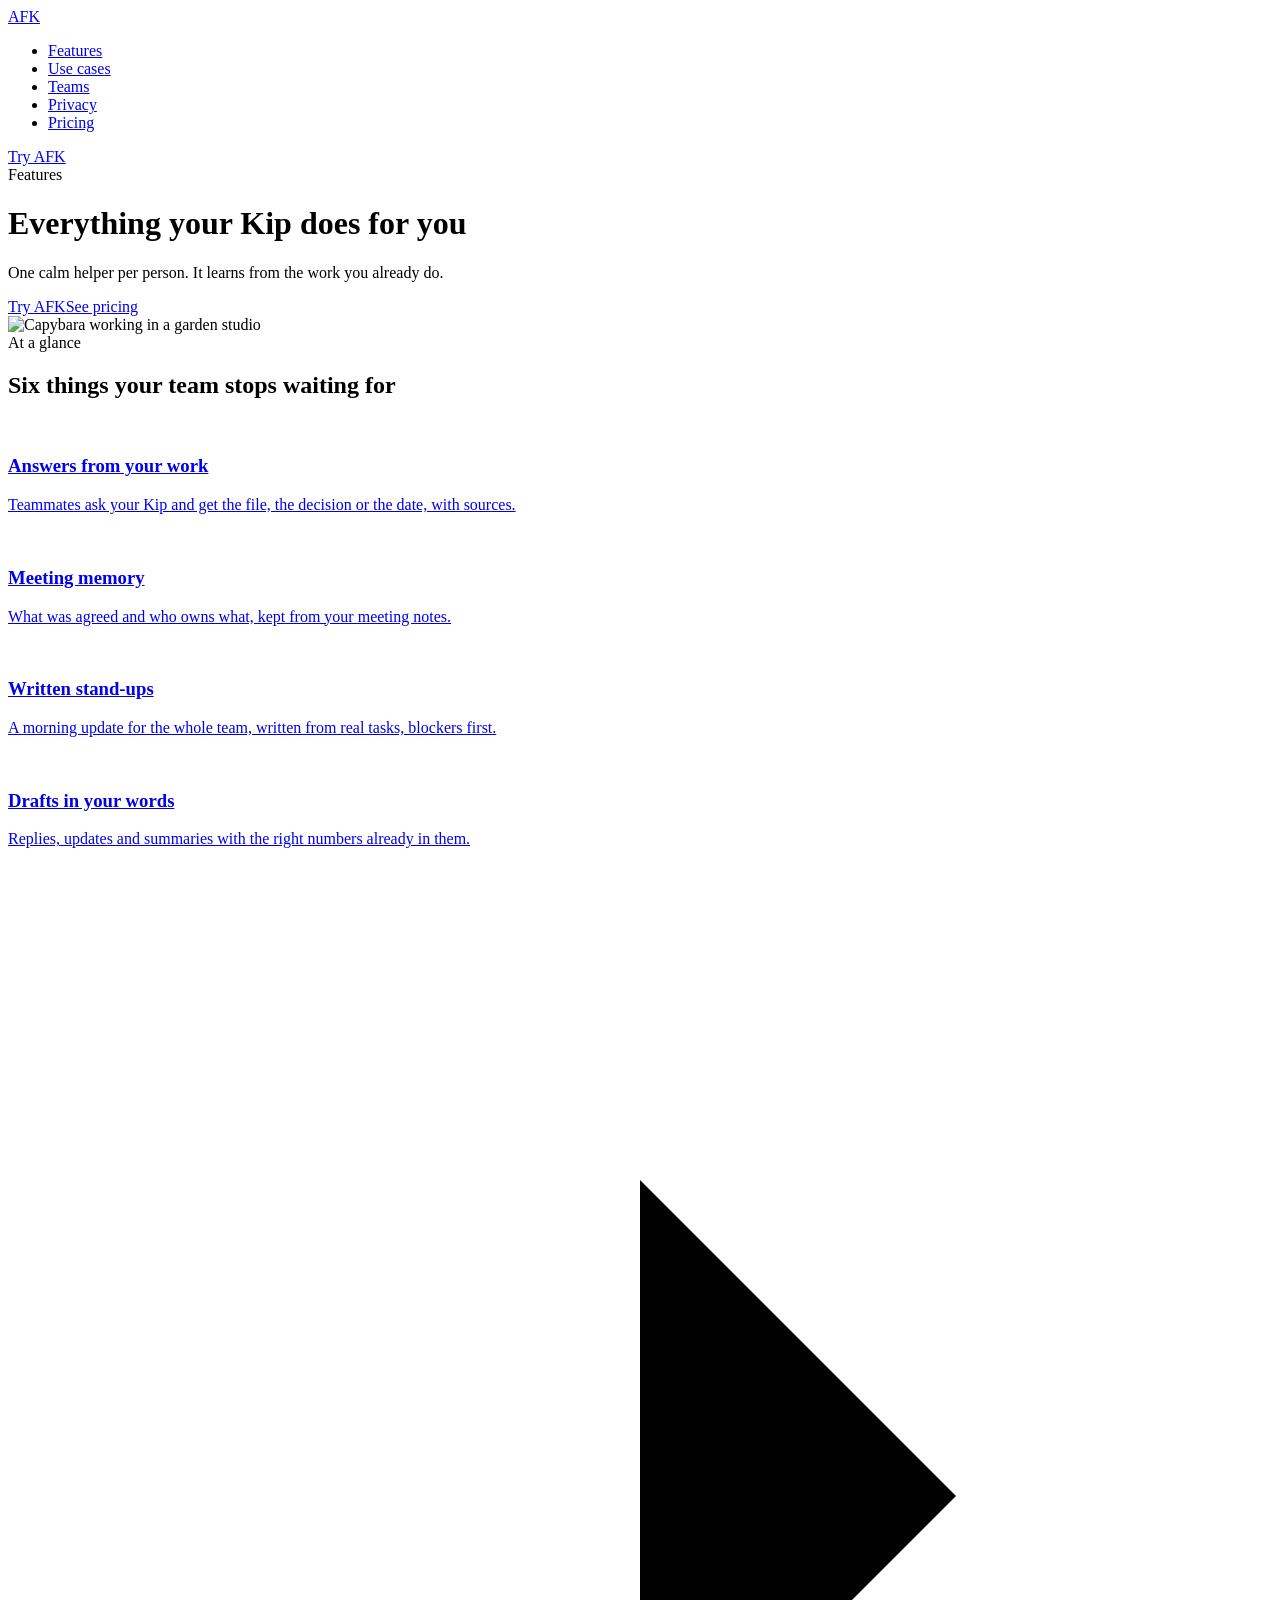
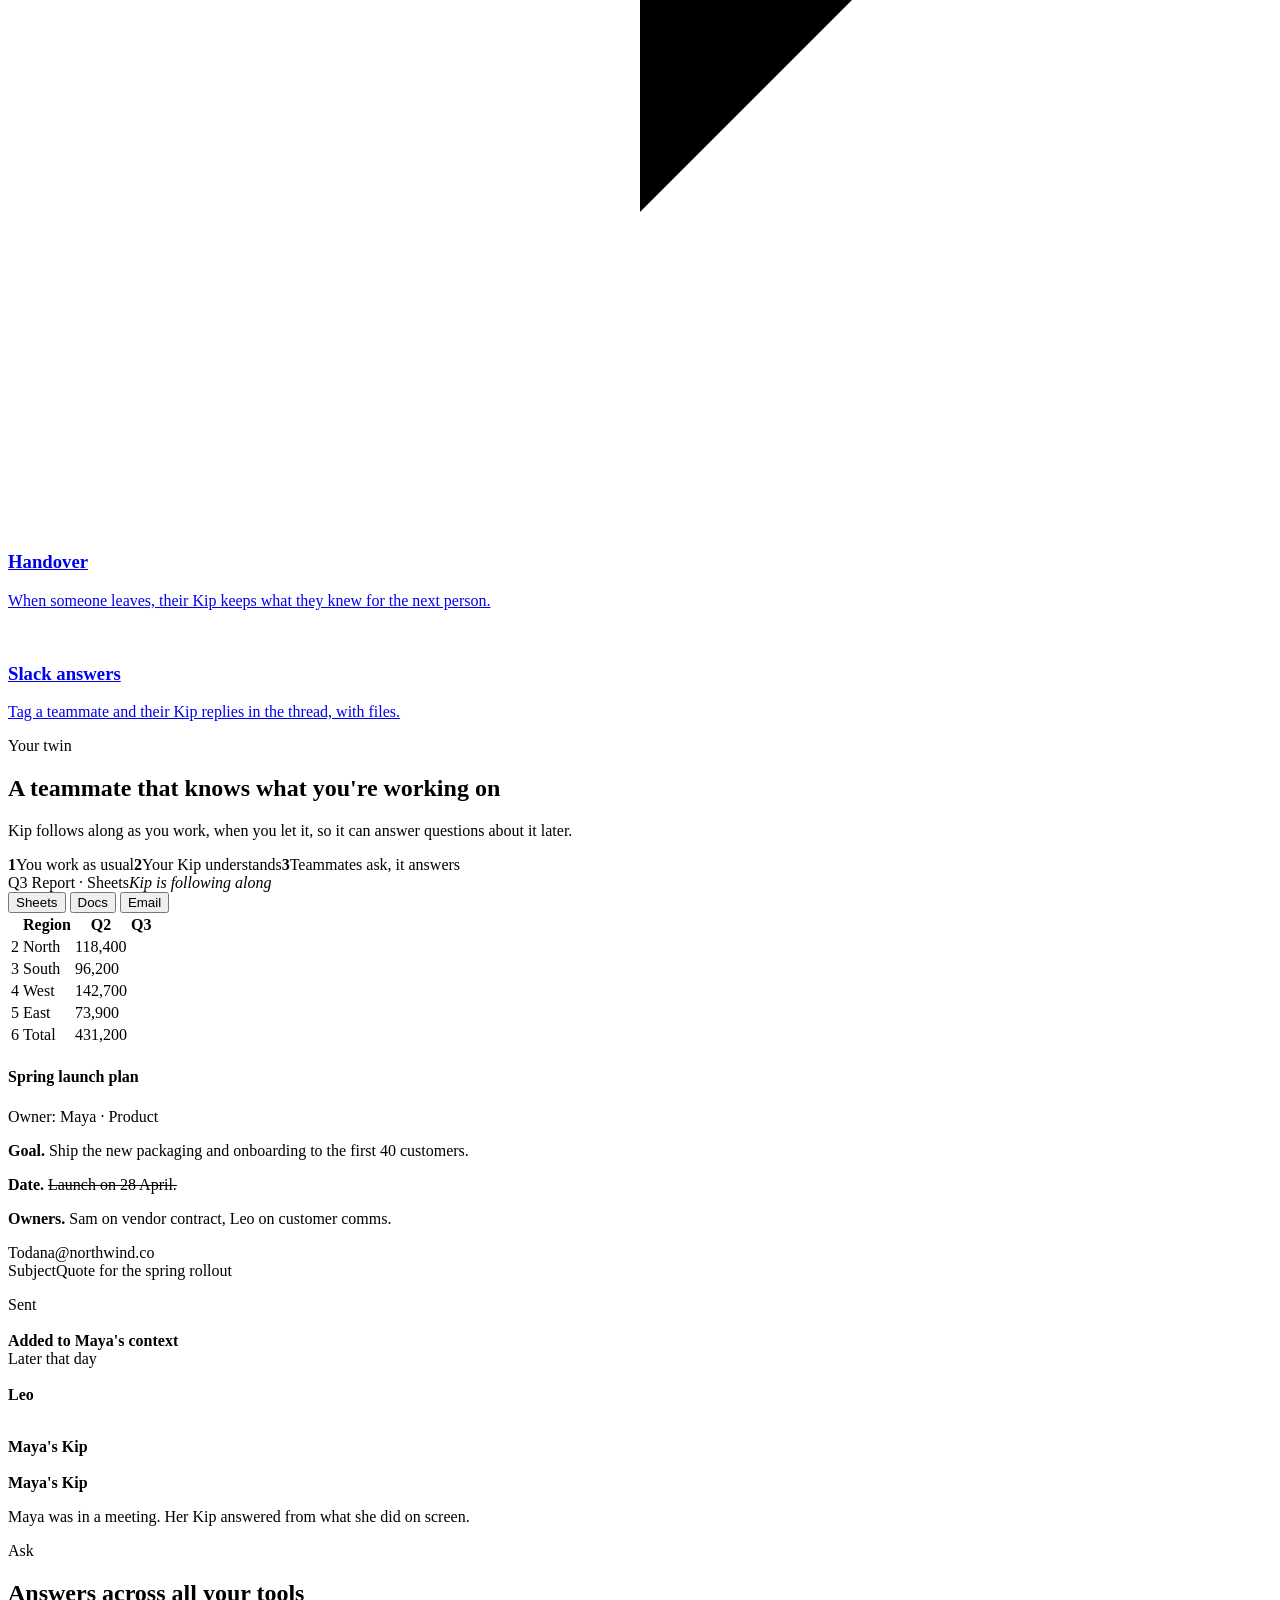
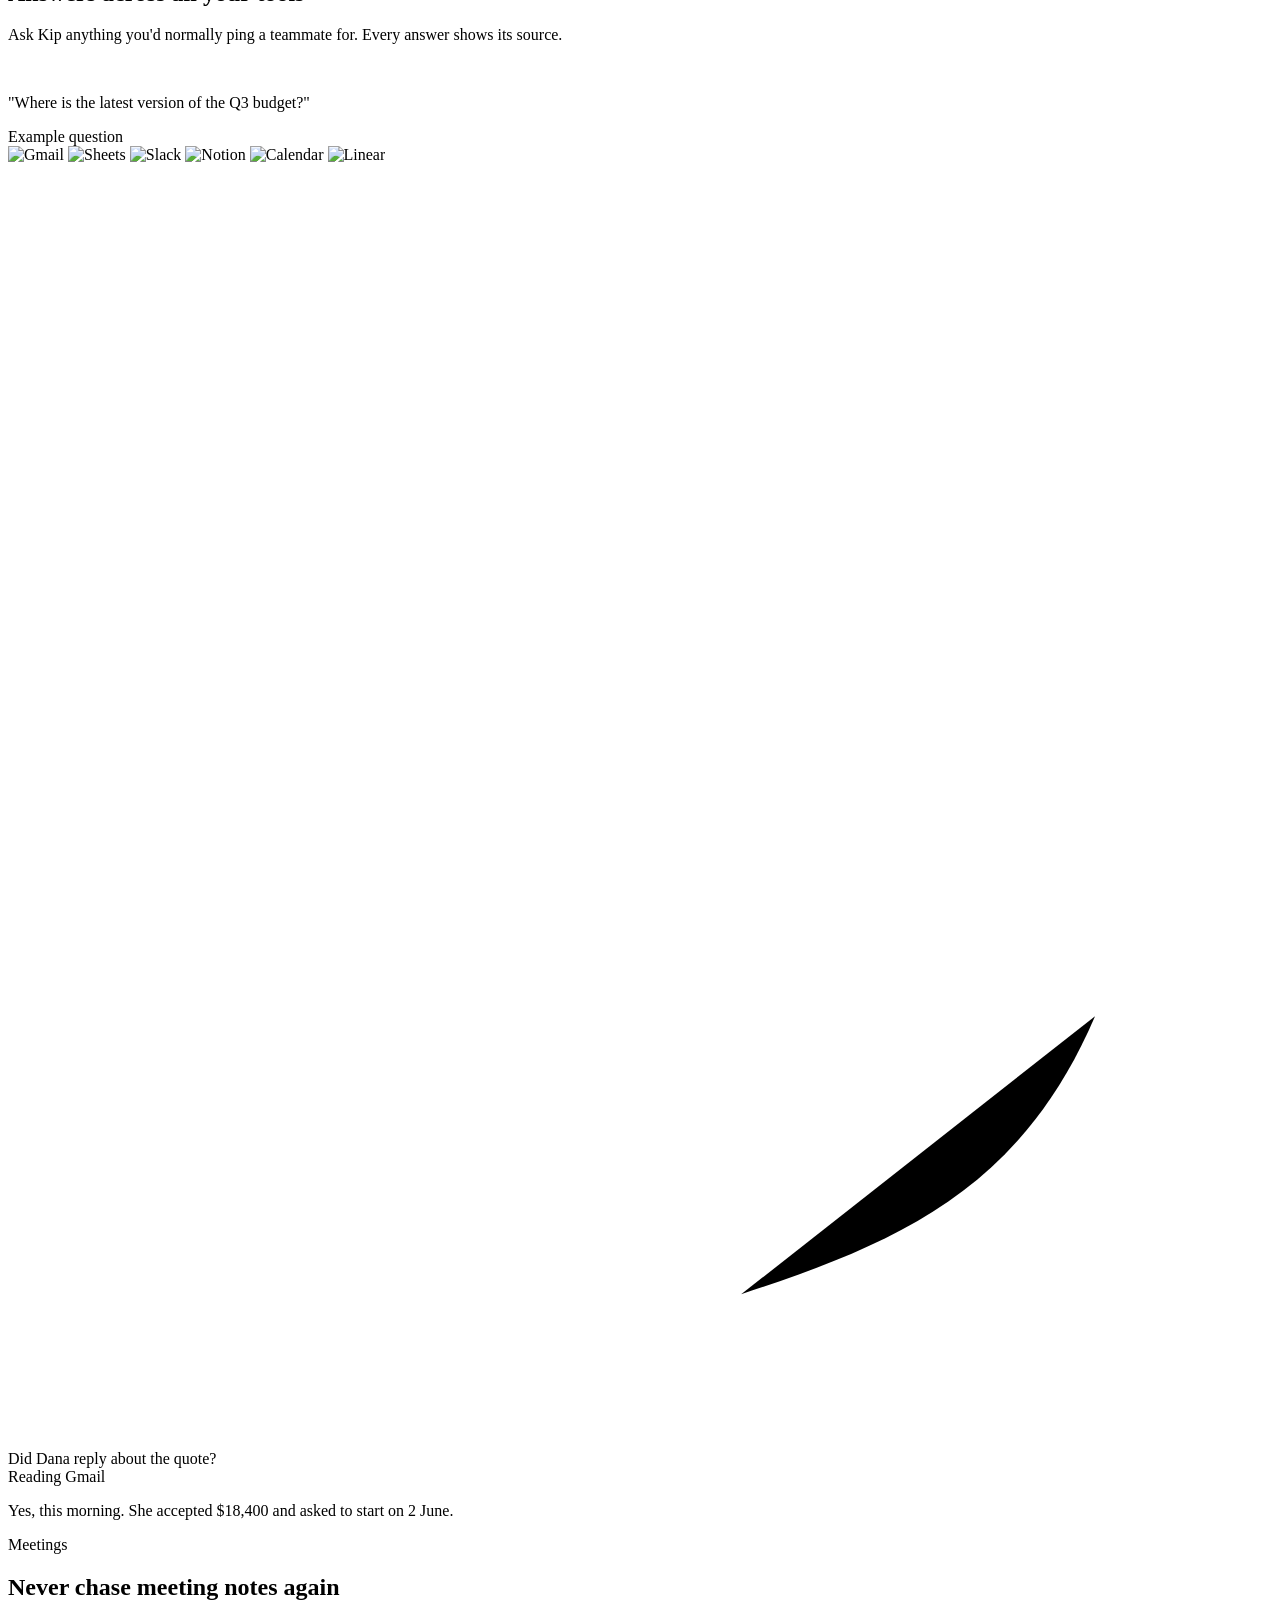
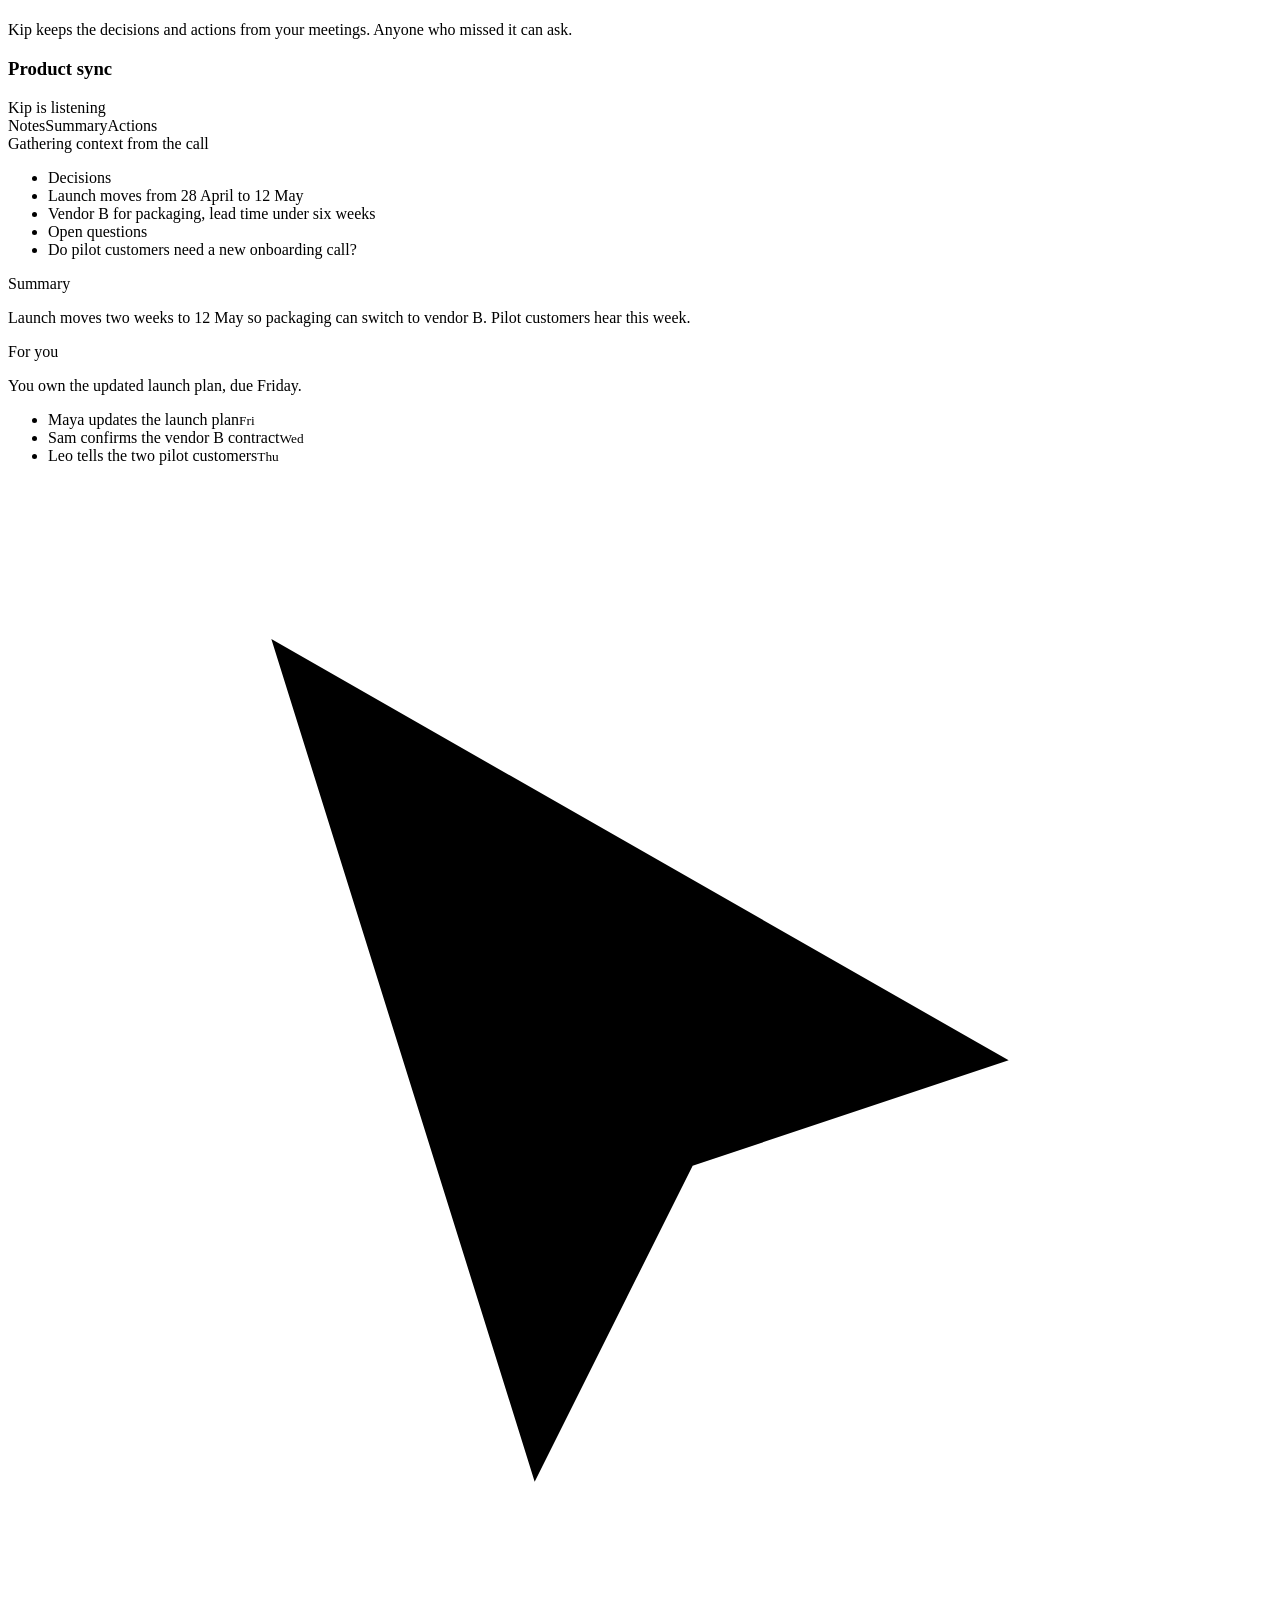
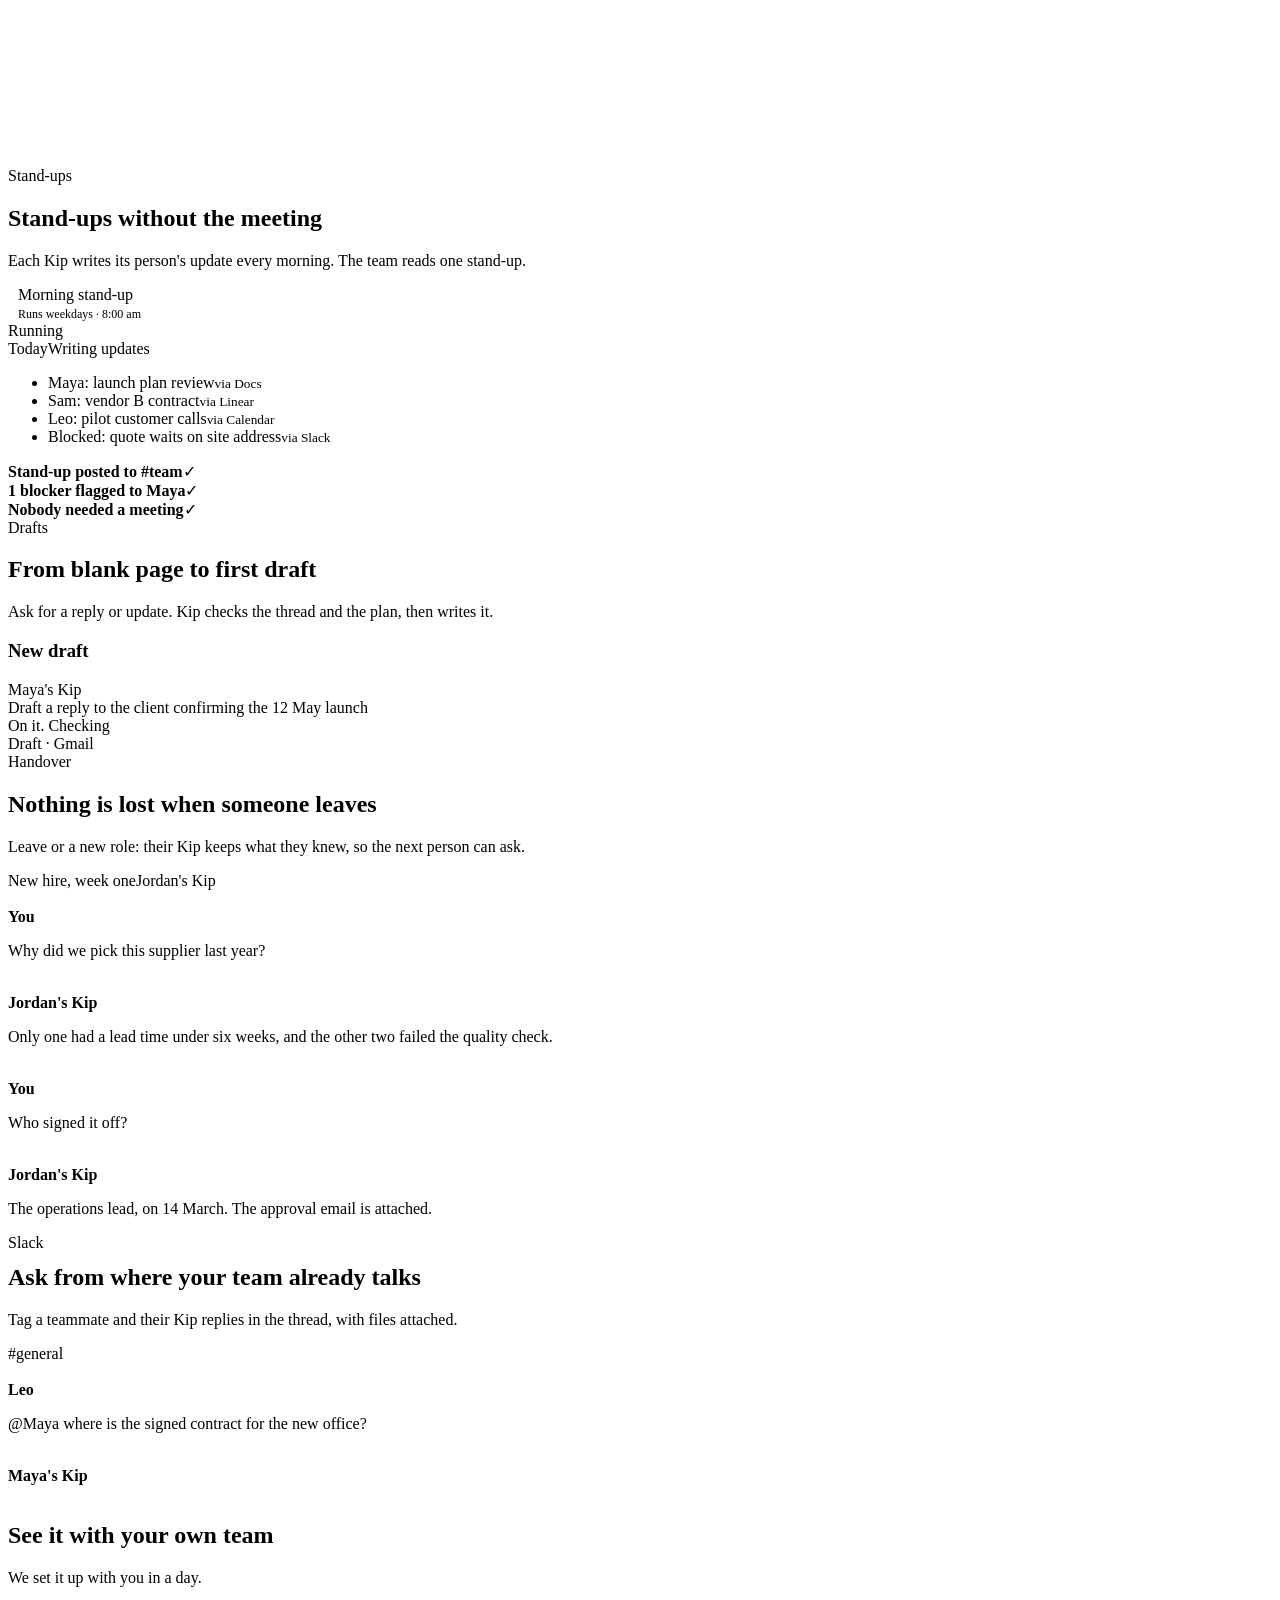
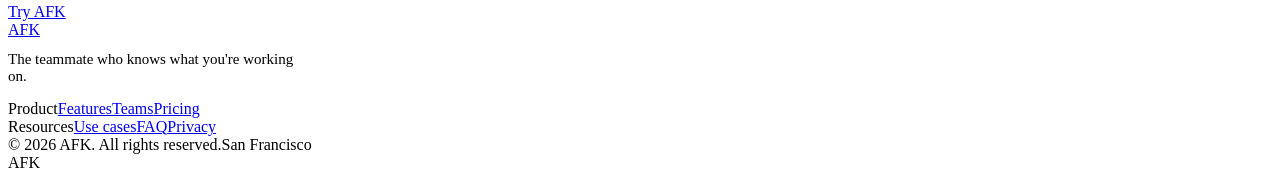
==== public/features/index.html @ f00093c1 "Absolute image paths in scripts so Kip avatars and app icons load on inner pages Co-Authored-By: Cla" ====
<!doctype html>
<html lang="en">
<head>
<meta charset="utf-8">
<meta name="viewport" content="width=device-width,initial-scale=1">
<title>Features · AFK</title>
<meta name="description" content="Everything your Kip does: answers across your tools, meeting memory, written stand-ups, drafts in your words, handover and Slack.">
<meta property="og:title" content="Features · AFK">
<meta property="og:description" content="Everything your Kip does: answers across your tools, meeting memory, written stand-ups, drafts in your words, handover and Slack.">
<meta property="og:image" content="https://tryafk.com/img/cta-banner.jpg">
<link rel="icon" href="/img/capy-icon.png">
<link rel="preload" href="/kit/fonts/D-DIN.woff2" as="font" type="font/woff2" crossorigin>
<link rel="preload" href="/kit/fonts/Geist-Variable.woff2" as="font" type="font/woff2" crossorigin>
<link rel="stylesheet" href="/assets/site.css?v=fa511689c8">
</head>
<body class="page-features">

<nav class="nav" id="nav"><div class="w">
  <a class="logo" href="/"><img class="cut" src="/img/capy-1.png" alt="">AFK</a>
  <ul>
    <li><a href="/features/" data-nav="features" class="on">Features</a></li>
    <li><a href="/use-cases/" data-nav="use-cases">Use cases</a></li>
    <li><a href="/teams/" data-nav="teams">Teams</a></li>
    <li><a href="/privacy/" data-nav="privacy">Privacy</a></li>
    <li><a href="/pricing/" data-nav="pricing">Pricing</a></li>
  </ul>
  <a class="btn" href="/pricing/">Try AFK</a>
</div></nav>

<header class="phead"><div class="w rv">
  <span class="eyebrow">Features</span>
  <h1>Everything your Kip does for you</h1>
  <p class="lead">One calm helper per person. It learns from the work you already do.</p>
  <div class="acts"><a class="btn" href="/pricing/"><img src="/img/capy-1.png" alt="">Try AFK</a><a class="btn ghost" href="/pricing/">See pricing</a></div>
</div>
<div class="scene rv"><img src="/img/head-features.jpg" alt="Capybara working in a garden studio"></div>
</header>

<section class="sec"><div class="w">
  <div class="head rv"><span class="eyebrow">At a glance</span><h2>Six things your team stops waiting for</h2></div>
  <div class="grid3">
    <a class="fcard rv" href="#ask"><span class="ico"><img src="/icons/googledrive.svg" alt=""></span><h3>Answers from your work</h3><p>Teammates ask your Kip and get the file, the decision or the date, with sources.</p></a>
    <a class="fcard rv" href="#meetings"><span class="ico"><img src="/icons/googlecalendar.svg" alt=""></span><h3>Meeting memory</h3><p>What was agreed and who owns what, kept from your meeting notes.</p></a>
    <a class="fcard rv" href="#standups"><span class="ico"><img src="/icons/linear.svg" alt=""></span><h3>Written stand-ups</h3><p>A morning update for the whole team, written from real tasks, blockers first.</p></a>
    <a class="fcard rv" href="#drafts"><span class="ico"><img src="/icons/googledocs.svg" alt=""></span><h3>Drafts in your words</h3><p>Replies, updates and summaries with the right numbers already in them.</p></a>
    <a class="fcard rv" href="#handover"><span class="ico"><svg viewBox="0 0 24 24"><path d="M4 12h12M12 6l6 6-6 6"/><path d="M20 4v16"/></svg></span><h3>Handover</h3><p>When someone leaves, their Kip keeps what they knew for the next person.</p></a>
    <a class="fcard rv" href="#slack"><span class="ico"><img src="/icons/slack.svg" alt=""></span><h3>Slack answers</h3><p>Tag a teammate and their Kip replies in the thread, with files.</p></a>
  </div>
</div></section>

<section class="twin" id="screen"><div class="w">
  <div class="head rv">
    <span class="eyebrow">Your twin</span>
    <h2>A teammate that knows what you're working on</h2>
    <p class="lead">Kip follows along as you work, when you let it, so it can answer questions about it later.</p>
  </div>
  <div class="tsteps rv" id="tsteps"><span class="on"><b>1</b>You work as usual</span><span><b>2</b>Your Kip understands</span><span><b>3</b>Teammates ask, it answers</span></div>
  <div class="tstage rv" id="twin">
    <div class="screen">
      <div class="bar"><i></i><i></i><i></i><span id="tApp">Q3 Report · Sheets</span><em class="follow"><i></i>Kip is following along</em></div>
      <div class="tapps" id="tapps">
        <button class="on"><img src="/icons/googlesheets.svg" alt=""><span class="t">Sheets</span><i class="prog"></i></button>
        <button><img src="/icons/googledocs.svg" alt=""><span class="t">Docs</span><i class="prog"></i></button>
        <button><img src="/icons/gmail.svg" alt=""><span class="t">Email</span><i class="prog"></i></button>
      </div>
      <div class="scenes">
        <div class="scene on">
          <div class="sheetw"><table class="sheet">
            <thead><tr><th></th><th>Region</th><th>Q2</th><th>Q3</th></tr></thead>
            <tbody>
              <tr><td>2</td><td>North</td><td>118,400</td><td data-v="131,900"></td></tr>
              <tr><td>3</td><td>South</td><td>96,200</td><td data-v="104,600"></td></tr>
              <tr><td>4</td><td>West</td><td>142,700</td><td data-v="159,300"></td></tr>
              <tr><td>5</td><td>East</td><td>73,900</td><td data-v="86,500"></td></tr>
              <tr class="tot"><td>6</td><td>Total</td><td>431,200</td><td data-v="482,300"></td></tr>
            </tbody>
          </table></div>
        </div>
        <div class="scene">
          <div class="doc">
            <h4>Spring launch plan</h4>
            <p class="meta">Owner: Maya · Product</p>
            <p><b>Goal.</b> Ship the new packaging and onboarding to the first 40 customers.</p>
            <p><b>Date.</b> <s class="old">Launch on 28 April.</s> <span class="ty" data-v="Launch moves to 12 May, to give packaging two more weeks."></span></p>
            <p><b>Owners.</b> Sam on vendor contract, Leo on customer comms.</p>
          </div>
        </div>
        <div class="scene">
          <div class="mail">
            <div class="row"><span>To</span>dana@northwind.co</div>
            <div class="row"><span>Subject</span>Quote for the spring rollout</div>
            <p class="ty" data-v="Hi Dana, our quote for the full rollout is $18,400, delivered in three weeks. Happy to walk through it on Thursday. Best, Maya"></p>
            <div class="send">Sent</div>
          </div>
        </div>
      </div>
      <div class="toast" id="toast"><img src="/img/capy-desk.png" alt=""><div><b>Added to Maya's context</b><span id="toastTxt"></span></div></div>
    </div>
    <div class="tchat">
      <div class="hd"><img src="/icons/slack.svg" alt="">Later that day</div>
      <div class="msgs">
        <div class="msg" id="tQ"><img src="/img/capy-wave.png" alt=""><div><b id="tWho">Leo</b><div class="bub"><p id="tQtxt"></p></div></div></div>
        <div class="msg" id="tT"><img src="/img/capy-1.png" alt=""><div><b>Maya's Kip</b><div class="bub"><span class="typing"><i></i><i></i><i></i></span></div></div></div>
        <div class="msg" id="tA"><img src="/img/capy-1.png" alt=""><div><b>Maya's Kip</b><div class="bub"><p id="tAtxt"></p><span class="srcpill" id="tSrc"></span></div></div></div>
      </div>
      <p class="tnote">Maya was in a meeting. Her Kip answered from what she did on screen.</p>
    </div>
  </div>
</div></section>

<section class="feat" id="ask">
  <div class="w">
    <div class="txt rv">
      <span class="eyebrow">Ask</span>
      <h2>Answers across all your tools</h2>
      <p class="lead">Ask Kip anything you'd normally ping a teammate for. Every answer shows its source.</p>
      <div class="note"><img class="cut" src="/img/capy-1.png" alt=""><div><p>"Where is the latest version of the Q3 budget?"</p><span class="mono">Example question</span></div></div>
    </div>
    <div class="vis rv">
      <div class="arc" id="arc">
        <div class="arcicons">
          <span class="ai"><img src="/icons/gmail.svg" alt="Gmail"></span>
          <span class="ai"><img src="/icons/googlesheets.svg" alt="Sheets"></span>
          <span class="ai"><img src="/icons/slack.svg" alt="Slack"></span>
          <span class="ai"><img src="/icons/notion.svg" alt="Notion"></span>
          <span class="ai"><img src="/icons/googlecalendar.svg" alt="Calendar"></span>
          <span class="ai"><img src="/icons/linear.svg" alt="Linear"></span>
        </div>
        <div class="focus"><img id="arcFocus" src="/icons/gmail.svg" alt=""></div>
        <svg class="dash" viewBox="0 0 100 100" preserveAspectRatio="none" aria-hidden="true"><path d="M86 66 C 80 80, 70 84, 58 88" /></svg>
        <div class="arccard">
          <div class="arcq">Did Dana reply about the quote?</div>
          <div class="arcread"><span class="sp"></span><span id="arcRead">Reading Gmail</span></div>
          <p id="arcAns">Yes, this morning. She accepted $18,400 and asked to start on 2 June.</p>
        </div>
      </div>
    </div>
  </div>
</section>

<section class="feat rev" id="meetings">
  <div class="w">
    <div class="txt rv">
      <span class="eyebrow">Meetings</span>
      <h2>Never chase meeting notes again</h2>
      <p class="lead">Kip keeps the decisions and actions from your meetings. Anyone who missed it can ask.</p>
    </div>
    <div class="vis rv">
      <div class="panel" id="meet">
        <div class="hd"><h3>Product sync</h3><span class="rec"><i></i>Kip is listening</span></div>
        <div class="mtabs"><span class="on" data-t="notes">Notes</span><span data-t="sum">Summary</span><span data-t="act">Actions</span></div>
        <div class="bd mbody">
          <div class="mview mgather on"><div class="think"><span class="sp"></span>Gathering context from the call</div><div class="sk"></div><div class="sk s2"></div><div class="sk"></div><div class="sk s3"></div></div>
          <ul class="notes mview" id="notes">
            <li class="h">Decisions</li>
            <li>Launch moves from 28 April to 12 May</li>
            <li>Vendor B for packaging, lead time under six weeks</li>
            <li class="h">Open questions</li>
            <li>Do pilot customers need a new onboarding call?</li>
          </ul>
          <div class="mview msum"><p class="mh">Summary</p><p>Launch moves two weeks to 12 May so packaging can switch to vendor B. Pilot customers hear this week.</p><p class="mh">For you</p><p>You own the updated launch plan, due Friday.</p></div>
          <ul class="mview todo mact">
            <li><i class="ck"></i><span>Maya updates the launch plan</span><small>Fri</small></li>
            <li><i class="ck"></i><span>Sam confirms the vendor B contract</span><small>Wed</small></li>
            <li><i class="ck"></i><span>Leo tells the two pilot customers</span><small>Thu</small></li>
          </ul>
        </div>
        <span class="mcur" id="mcur"><svg viewBox="0 0 24 24"><path d="M5 3l14 8-6 2-3 6z"/></svg></span>
        <img class="peek cut" src="/img/capy-notes.png" alt="">
      </div>
    </div>
  </div>
</section>

<section class="feat" id="standups">
  <div class="w">
    <div class="txt rv">
      <span class="eyebrow">Stand-ups</span>
      <h2>Stand-ups without the meeting</h2>
      <p class="lead">Each Kip writes its person's update every morning. The team reads one stand-up.</p>
    </div>
    <div class="vis rv">
      <div class="panel" id="stand">
        <div class="hd"><div style="display:flex;align-items:center;gap:10px"><span class="sicon"><img src="/img/capy-1.png" alt=""></span><div><b style="font-weight:500;display:block">Morning stand-up</b><small style="font-size:12px;color:var(--mute)">Runs weekdays · 8:00 am</small></div></div><span class="pill g" id="stStatus">Running</span></div>
        <div class="bd">
          <div class="slive on" id="slive">
            <div class="srow"><span class="mono" style="color:var(--mute)">Today</span><span class="adding"><i></i>Writing updates</span></div>
            <ul class="todo">
              <li><i class="ck"></i><span>Maya: launch plan review</span><small>via Docs</small></li>
              <li><i class="ck"></i><span>Sam: vendor B contract</span><small>via Linear</small></li>
              <li><i class="ck"></i><span>Leo: pilot customer calls</span><small>via Calendar</small></li>
              <li><i class="ck"></i><span>Blocked: quote waits on site address</span><small>via Slack</small></li>
            </ul>
          </div>
          <div class="sdone" id="sdone">
            <div class="dcard"><img src="/icons/slack.svg" alt=""><b>Stand-up posted to #team</b><span>✓</span></div>
            <div class="dcard"><img src="/icons/linear.svg" alt=""><b>1 blocker flagged to Maya</b><span>✓</span></div>
            <div class="dcard"><img src="/icons/googlecalendar.svg" alt=""><b>Nobody needed a meeting</b><span>✓</span></div>
          </div>
        </div>
      </div>
    </div>
  </div>
</section>

<section class="feat rev" id="drafts">
  <div class="w">
    <div class="txt rv">
      <span class="eyebrow">Drafts</span>
      <h2>From blank page to first draft</h2>
      <p class="lead">Ask for a reply or update. Kip checks the thread and the plan, then writes it.</p>
    </div>
    <div class="vis rv">
      <div class="panel draft" id="draft">
        <div class="hd"><h3>New draft</h3><span class="pill">Maya's Kip</span></div>
        <div class="bd">
          <div class="q">Draft a reply to the client confirming the 12 May launch</div>
          <div class="on" id="dOn">On it. Checking</div>
          <div class="pull" id="dPull"></div>
          <div class="doc" id="dDoc"><span class="mono">Draft · Gmail</span><span id="dTxt"></span></div>
        </div>
      </div>
    </div>
  </div>
</section>

<section class="feat" id="handover">
  <div class="w">
    <div class="txt rv">
      <span class="eyebrow">Handover</span>
      <h2>Nothing is lost when someone leaves</h2>
      <p class="lead">Leave or a new role: their Kip keeps what they knew, so the next person can ask.</p>
    </div>
    <div class="vis rv">
      <div class="panel" id="hand">
        <div class="hd"><b style="font-weight:500">New hire, week one</b><span class="pill">Jordan's Kip</span></div>
        <div class="bd"><div class="msgs">
          <div class="msg"><img src="/img/capy-wave.png" alt=""><div><b>You</b><div class="bub"><p>Why did we pick this supplier last year?</p></div></div></div>
          <div class="msg"><img src="/img/capy-1.png" alt=""><div><b>Jordan's Kip</b><div class="bub"><p>Only one had a lead time under six weeks, and the other two failed the quality check.</p></div></div></div>
          <div class="msg"><img src="/img/capy-wave.png" alt=""><div><b>You</b><div class="bub"><p>Who signed it off?</p></div></div></div>
          <div class="msg"><img src="/img/capy-1.png" alt=""><div><b>Jordan's Kip</b><div class="bub"><p>The operations lead, on 14 March. The approval email is attached.</p></div></div></div>
        </div></div>
      </div>
    </div>
  </div>
</section>

<section class="banner" id="slack"><div class="w">
  <div class="sky rv" id="sky">
    <div>
      <span class="eyebrow">Slack</span>
      <h2 style="margin-top:12px">Ask from where your team already talks</h2>
      <p class="lead">Tag a teammate and their Kip replies in the thread, with files attached.</p>
    </div>
    <div class="slack">
      <div class="hd"><img src="/icons/slack.svg" alt="">#general</div>
      <div class="msgs" id="slackmsgs">
        <div class="msg"><img src="/img/capy-wave.png" alt=""><div><b>Leo</b><div class="bub"><p>@Maya where is the signed contract for the new office?</p></div></div></div>
        <div class="msg" id="sTyping"><img src="/img/capy-1.png" alt=""><div><b>Maya's Kip</b><div class="bub"><span class="typing"><i></i><i></i><i></i></span></div></div></div>
        <div class="msg" id="sReply" style="display:none"><img src="/img/capy-1.png" alt=""><div><b>Maya's Kip</b><div class="bub"><p>Signed on Monday and filed in Legal. Here it is: office-lease-signed.pdf</p></div></div></div>
      </div>
    </div>
  </div>
</div></section>

<section class="cta"><div class="w"><div class="band rv"><img class="cut" src="/img/capy-wave.png" alt=""><div><h2>See it with your own team</h2><p>We set it up with you in a day.</p></div><a class="btn" href="/pricing/">Try AFK</a></div></div></section>

<footer>
  <div class="w">
    <div class="top">
      <div>
        <a class="logo" href="/"><img class="cut" src="/img/capy-1.png" alt="">AFK</a>
        <p style="margin-top:12px;font-size:15px;color:var(--soft);max-width:300px">The teammate who knows what you're working on.</p>
      </div>
      <div class="cols">
        <div><span class="mono">Product</span><a href="/features/">Features</a><a href="/teams/">Teams</a><a href="/pricing/">Pricing</a></div>
        <div><span class="mono">Resources</span><a href="/use-cases/">Use cases</a><a href="/pricing/#faq">FAQ</a><a href="/privacy/">Privacy</a></div>
        
      </div>
    </div>
    <div class="legal"><span>© 2026 AFK. All rights reserved.</span><span>San Francisco</span></div>
  </div>
  <div class="land"><span>AFK</span></div>
</footer>

<script src="/assets/site.js?v=2b9a5553cd"></script>
</body>
</html>
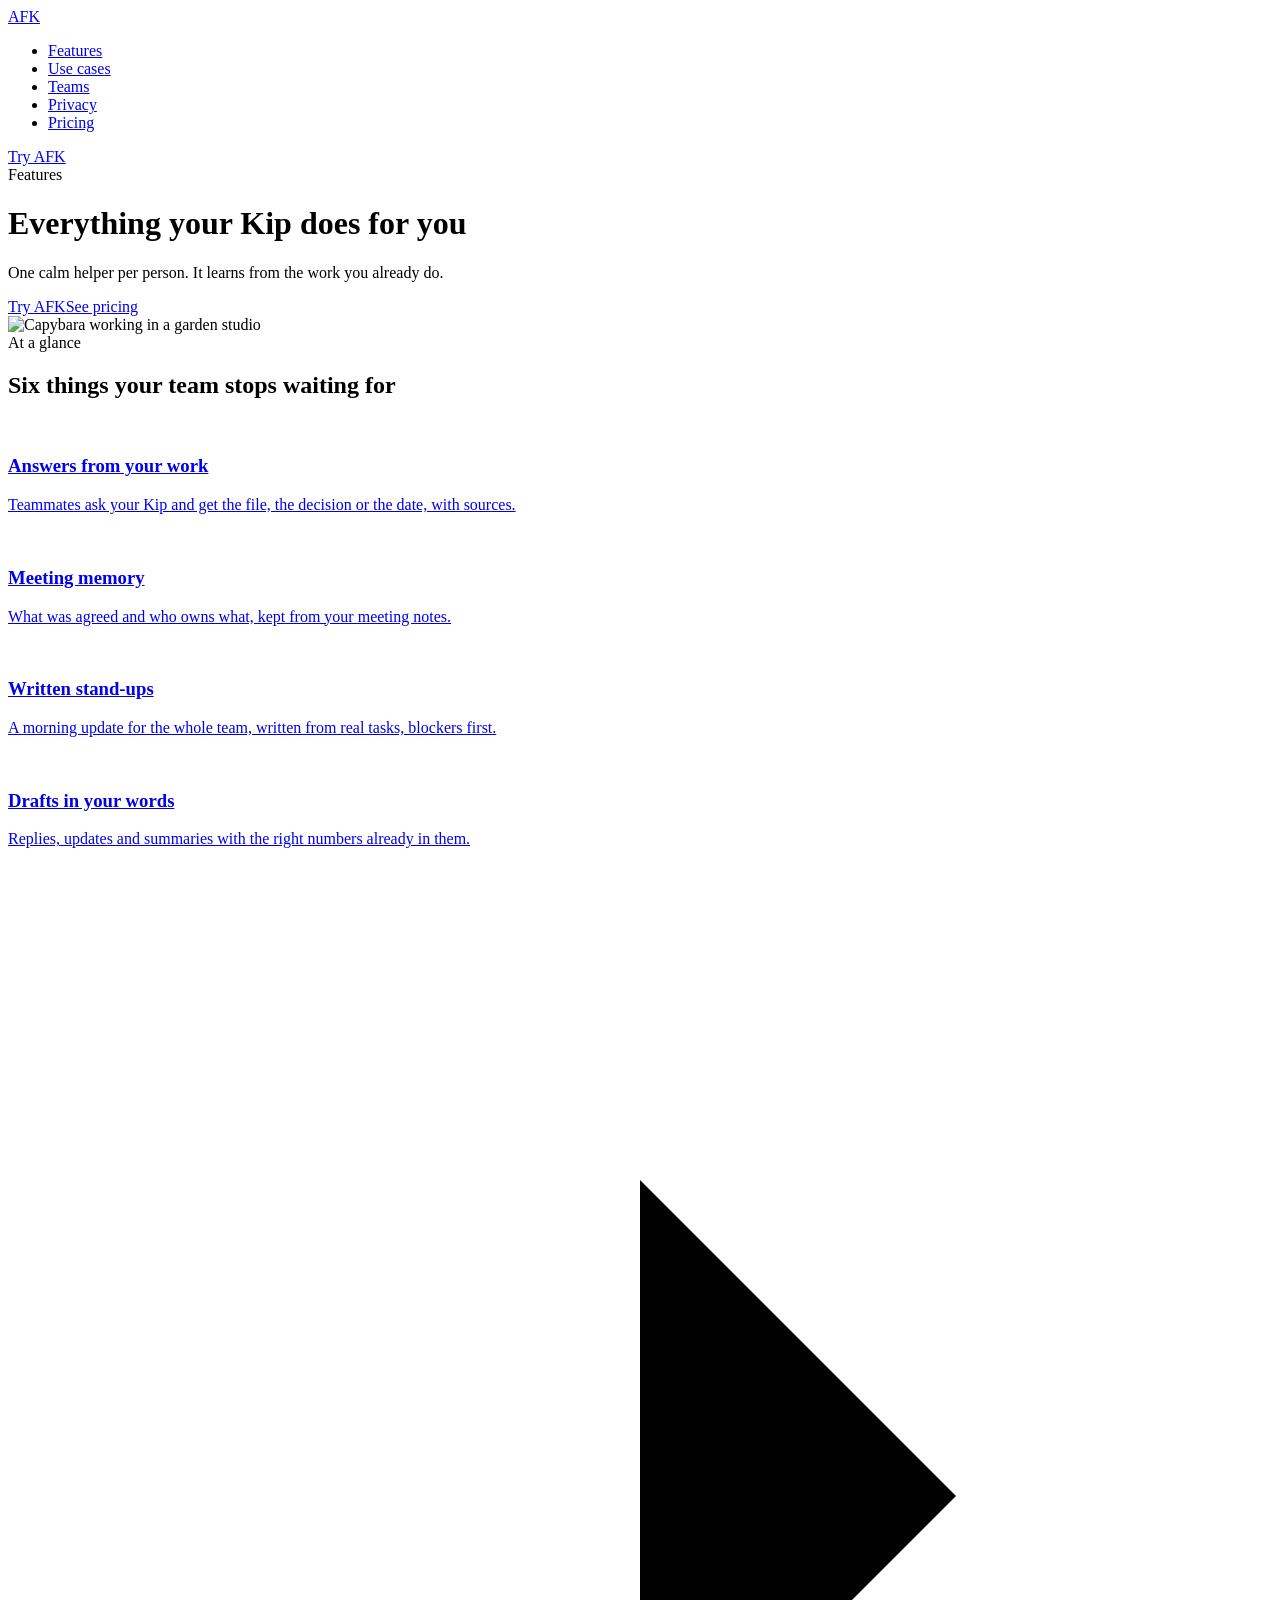
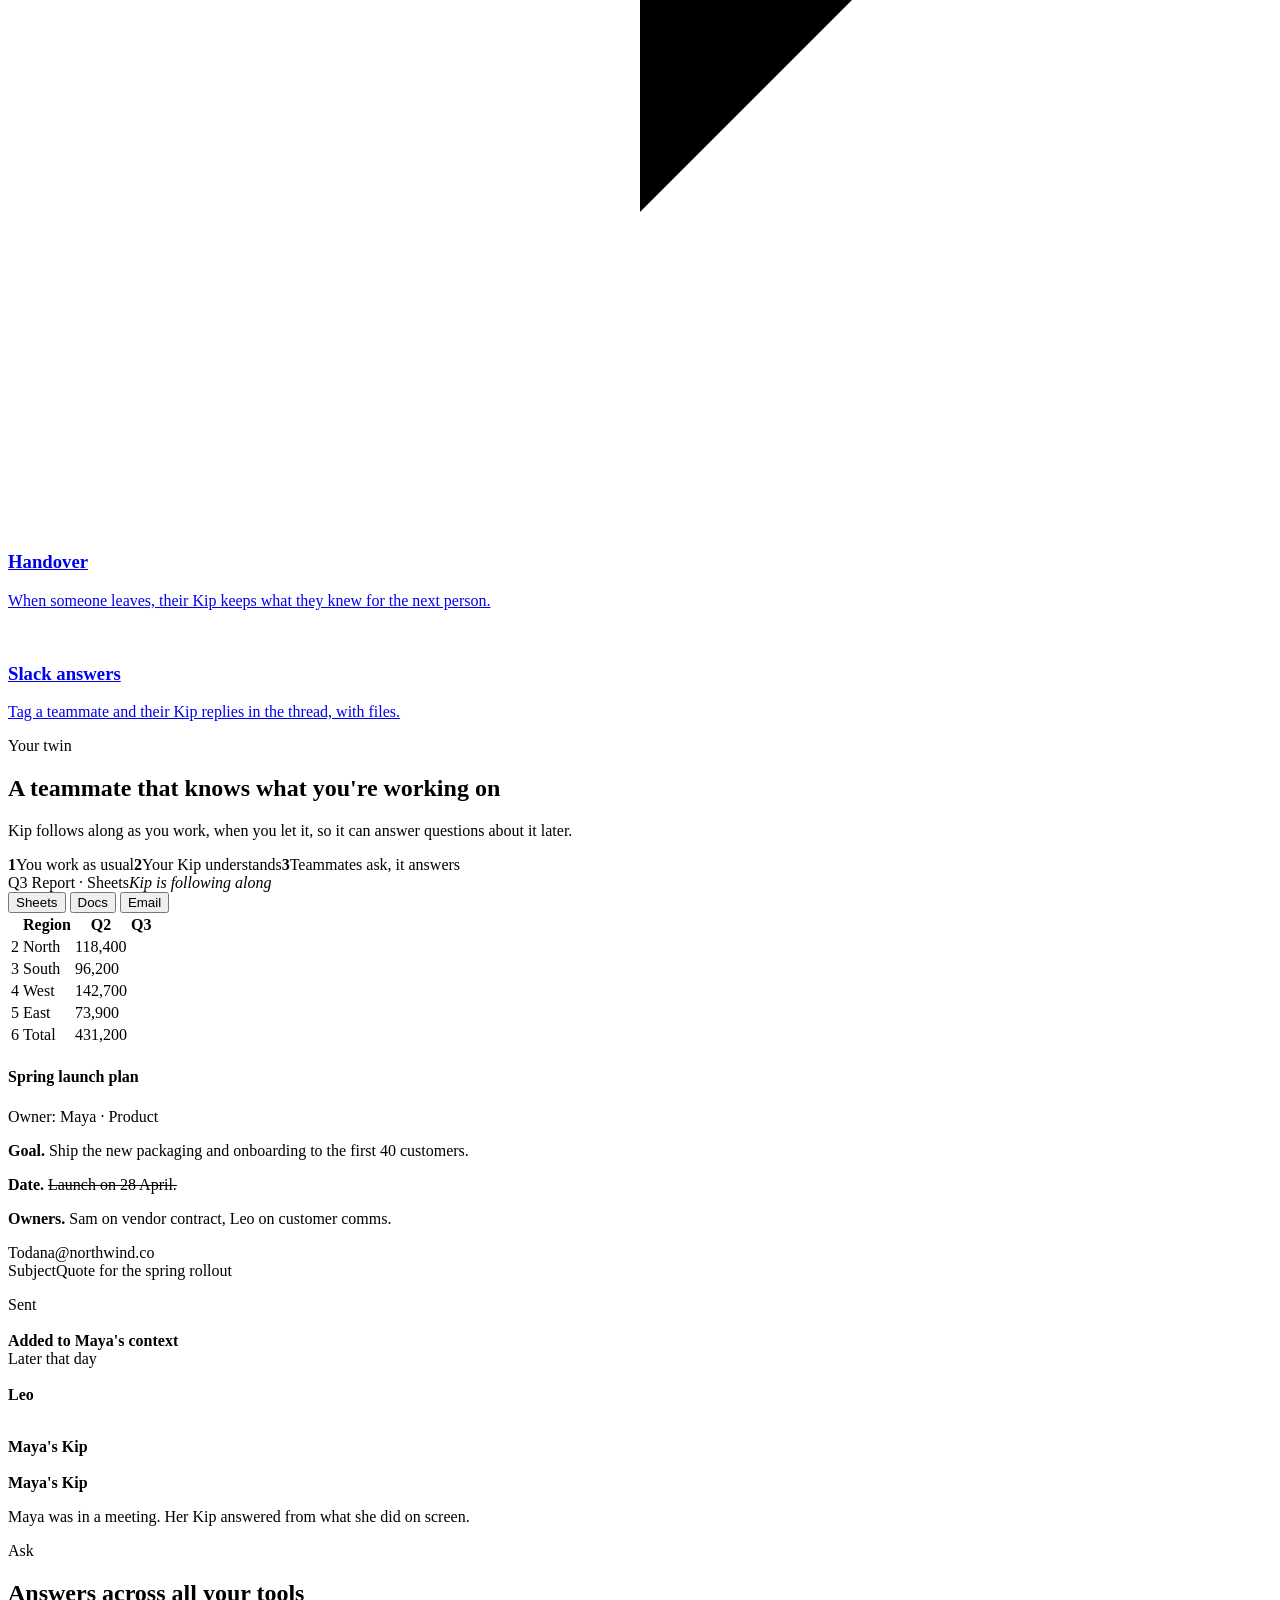
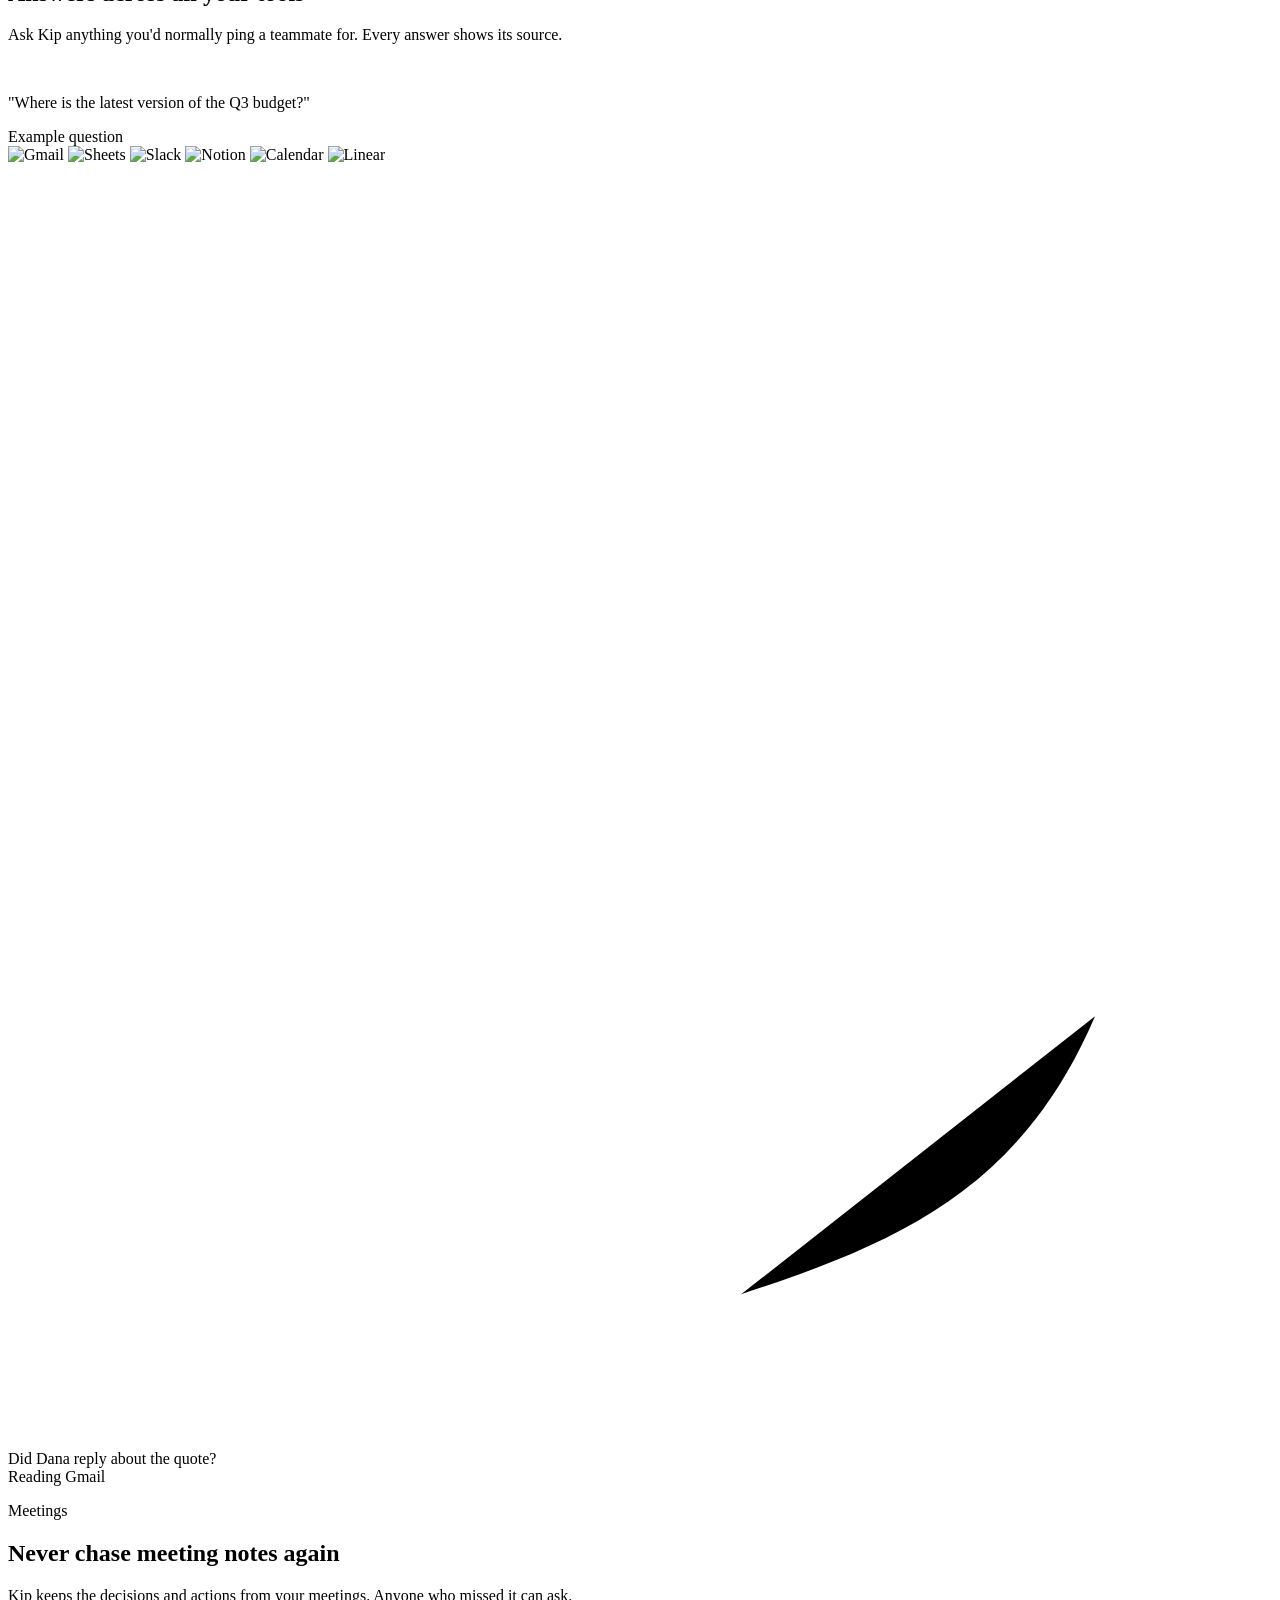
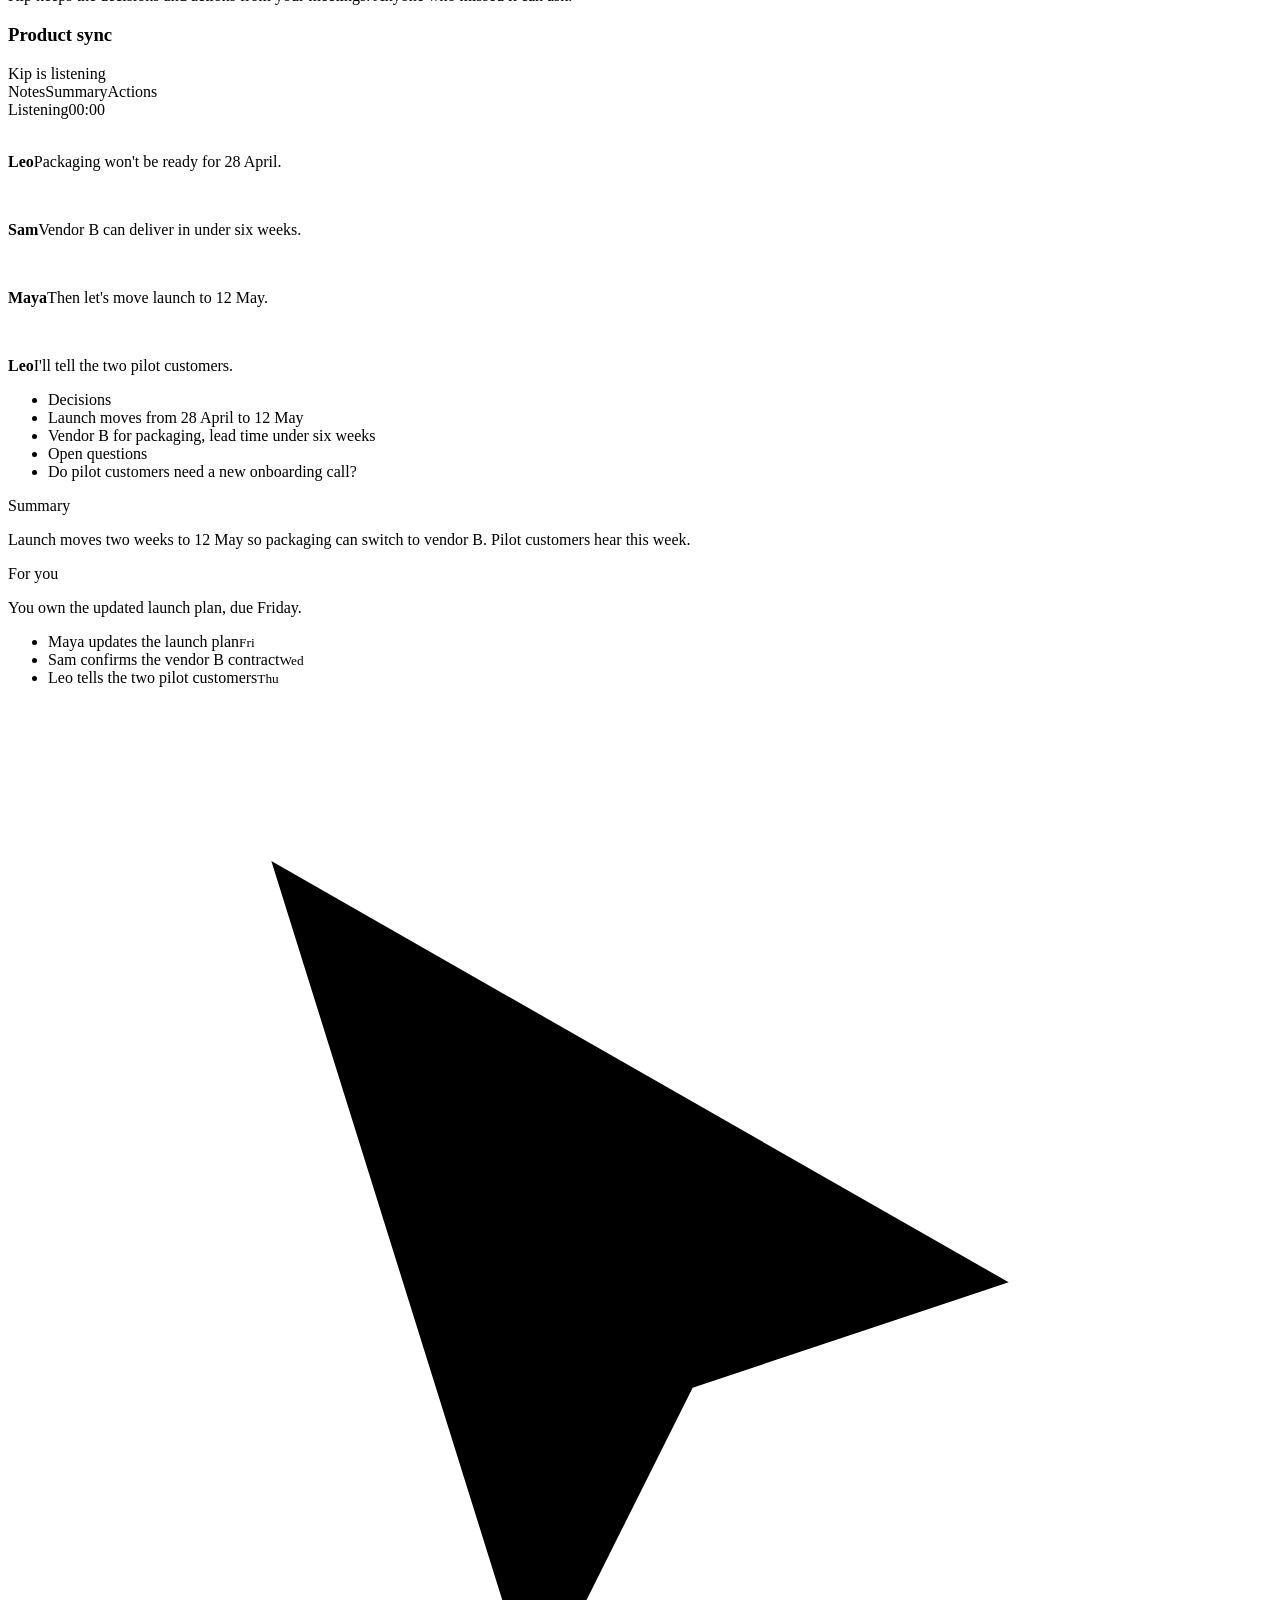
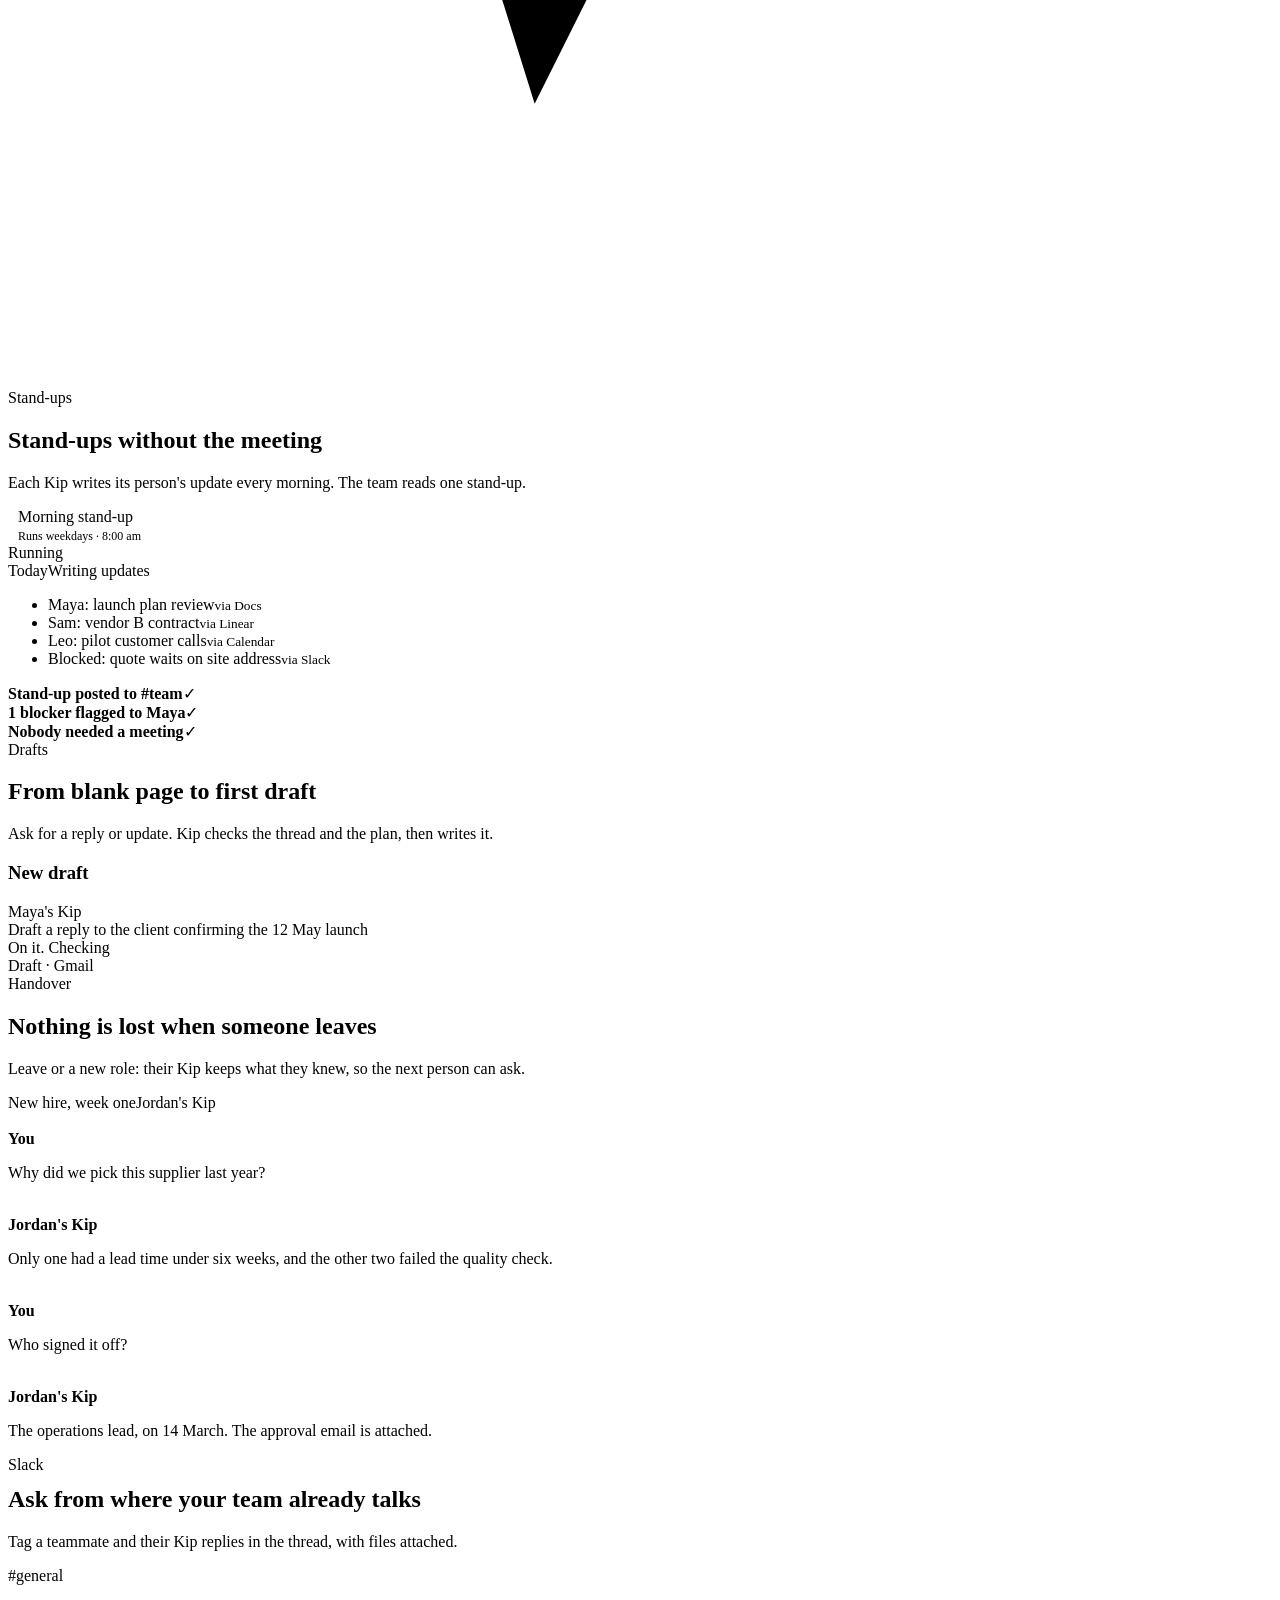
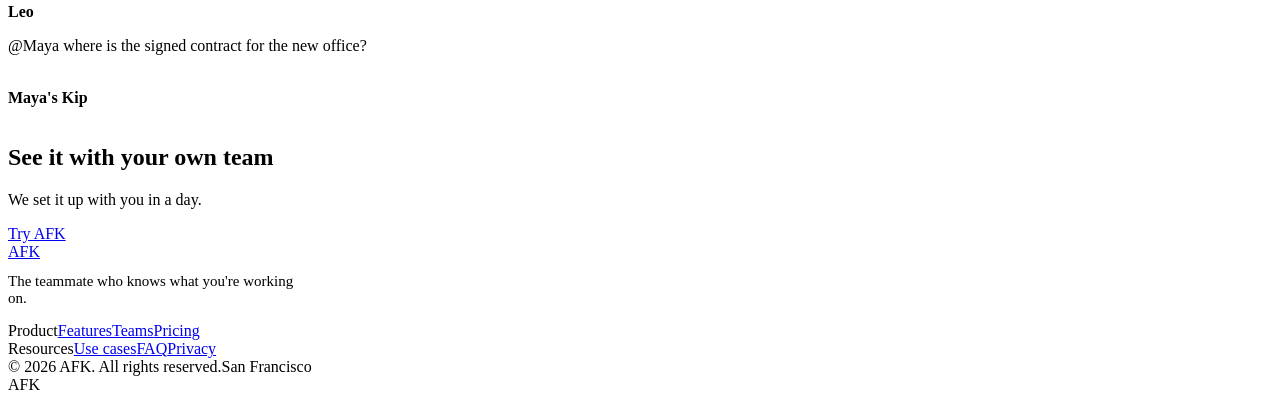
==== commit 9782bb4c: "Full-colour app logos; arc answers type in then rise away like a shadow; meetings no longer freeze (" ====
--- a/public/features/index.html
+++ b/public/features/index.html
@@ -11,7 +11,7 @@
 <link rel="icon" href="/img/capy-icon.png">
 <link rel="preload" href="/kit/fonts/D-DIN.woff2" as="font" type="font/woff2" crossorigin>
 <link rel="preload" href="/kit/fonts/Geist-Variable.woff2" as="font" type="font/woff2" crossorigin>
-<link rel="stylesheet" href="/assets/site.css?v=fa511689c8">
+<link rel="stylesheet" href="/assets/site.css?v=4948171ae4">
 </head>
 <body class="page-features">
 
@@ -128,11 +128,11 @@
         </div>
         <div class="focus"><img id="arcFocus" src="/icons/gmail.svg" alt=""></div>
         <svg class="dash" viewBox="0 0 100 100" preserveAspectRatio="none" aria-hidden="true"><path d="M86 66 C 80 80, 70 84, 58 88" /></svg>
-        <div class="arccard">
+        <div class="arccard"><div class="arcbody">
           <div class="arcq">Did Dana reply about the quote?</div>
           <div class="arcread"><span class="sp"></span><span id="arcRead">Reading Gmail</span></div>
-          <p id="arcAns">Yes, this morning. She accepted $18,400 and asked to start on 2 June.</p>
-        </div>
+          <p id="arcAns"></p>
+        </div></div>
       </div>
     </div>
   </div>
@@ -150,7 +150,13 @@
         <div class="hd"><h3>Product sync</h3><span class="rec"><i></i>Kip is listening</span></div>
         <div class="mtabs"><span class="on" data-t="notes">Notes</span><span data-t="sum">Summary</span><span data-t="act">Actions</span></div>
         <div class="bd mbody">
-          <div class="mview mgather on"><div class="think"><span class="sp"></span>Gathering context from the call</div><div class="sk"></div><div class="sk s2"></div><div class="sk"></div><div class="sk s3"></div></div>
+          <div class="mview mgather on">
+            <div class="mhead"><span class="mstate">Listening</span><span class="clock">00:00</span></div>
+            <div class="tline"><img src="/img/capy-wave.png" alt=""><p><b>Leo</b>Packaging won't be ready for 28 April.</p></div>
+            <div class="tline"><img src="/img/capy-1.png" alt=""><p><b>Sam</b>Vendor B can deliver in under six weeks.</p></div>
+            <div class="tline"><img src="/img/capy-notes.png" alt=""><p><b>Maya</b>Then let's move launch to 12 May.</p></div>
+            <div class="tline"><img src="/img/capy-wave.png" alt=""><p><b>Leo</b>I'll tell the two pilot customers.</p></div>
+          </div>
           <ul class="notes mview" id="notes">
             <li class="h">Decisions</li>
             <li>Launch moves from 28 April to 12 May</li>
@@ -283,6 +289,6 @@
   <div class="land"><span>AFK</span></div>
 </footer>
 
-<script src="/assets/site.js?v=2b9a5553cd"></script>
+<script src="/assets/site.js?v=bc8e5c8bad"></script>
 </body>
 </html>
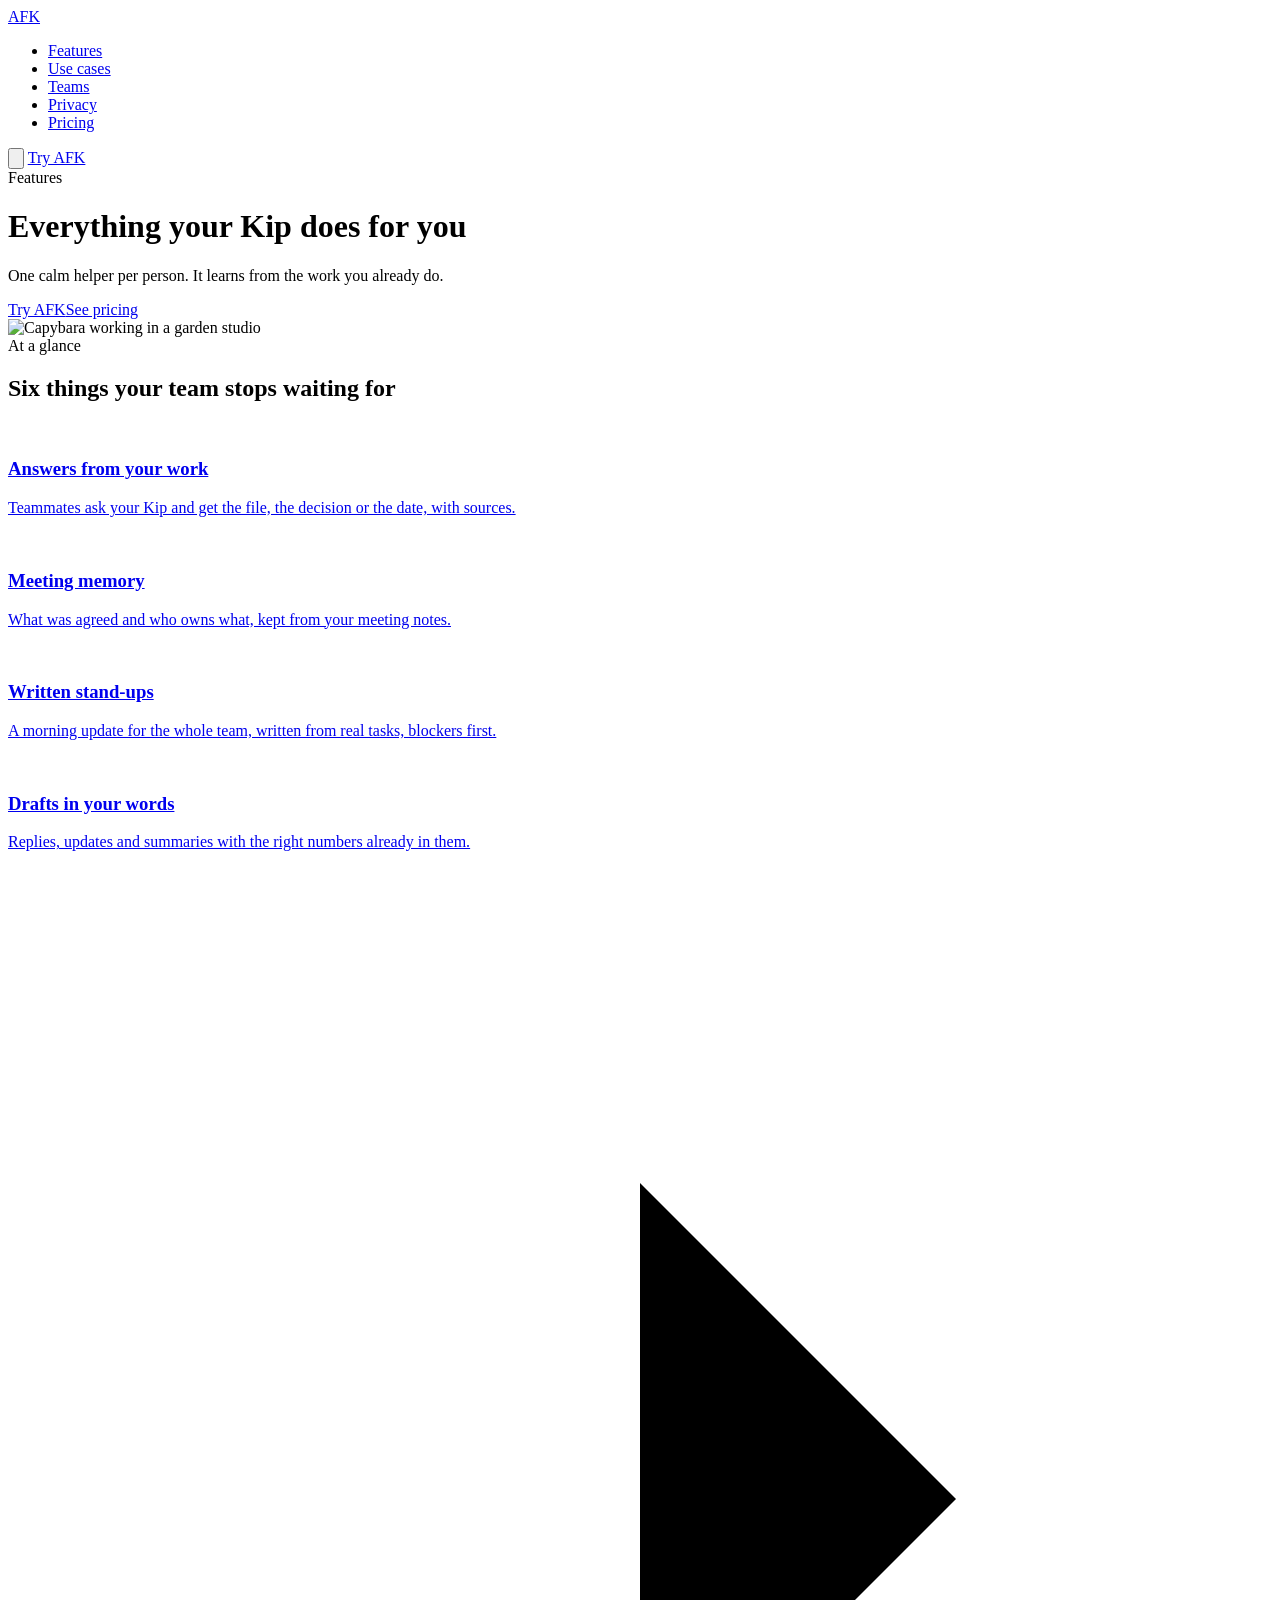
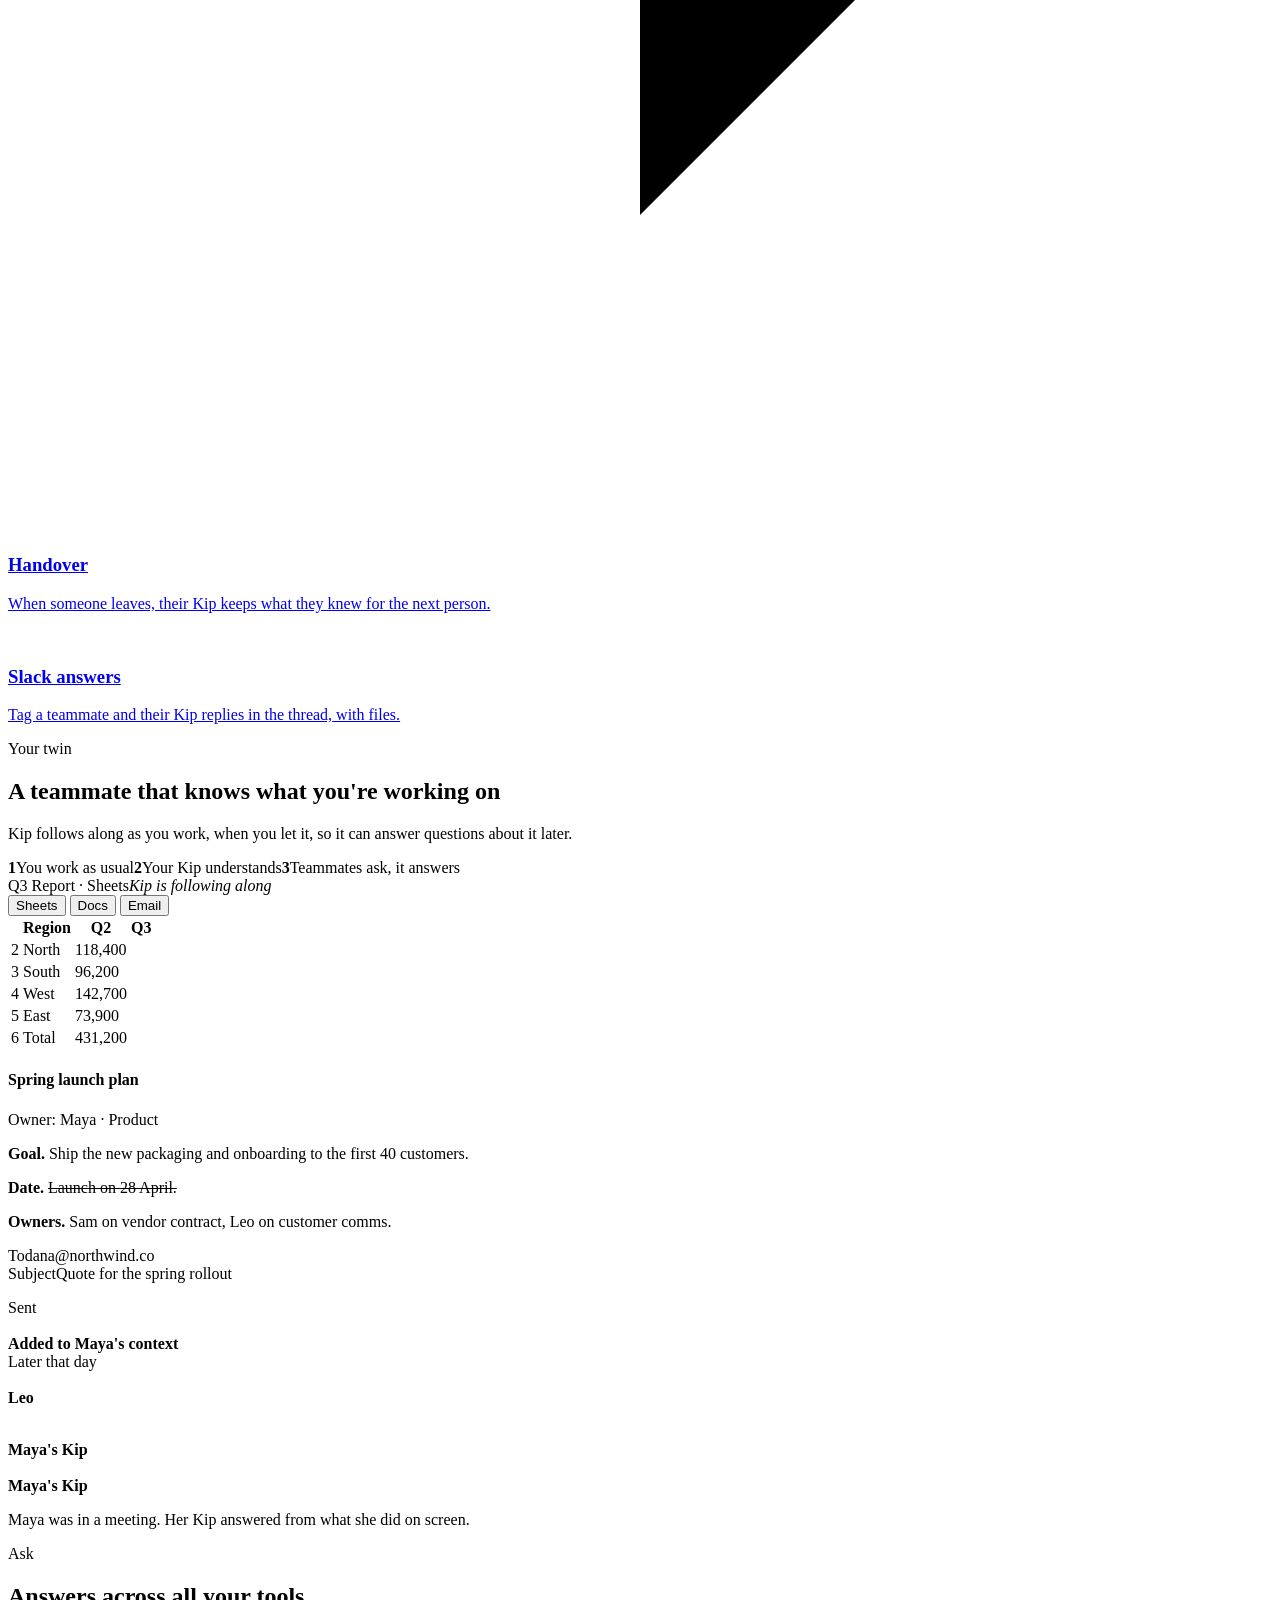
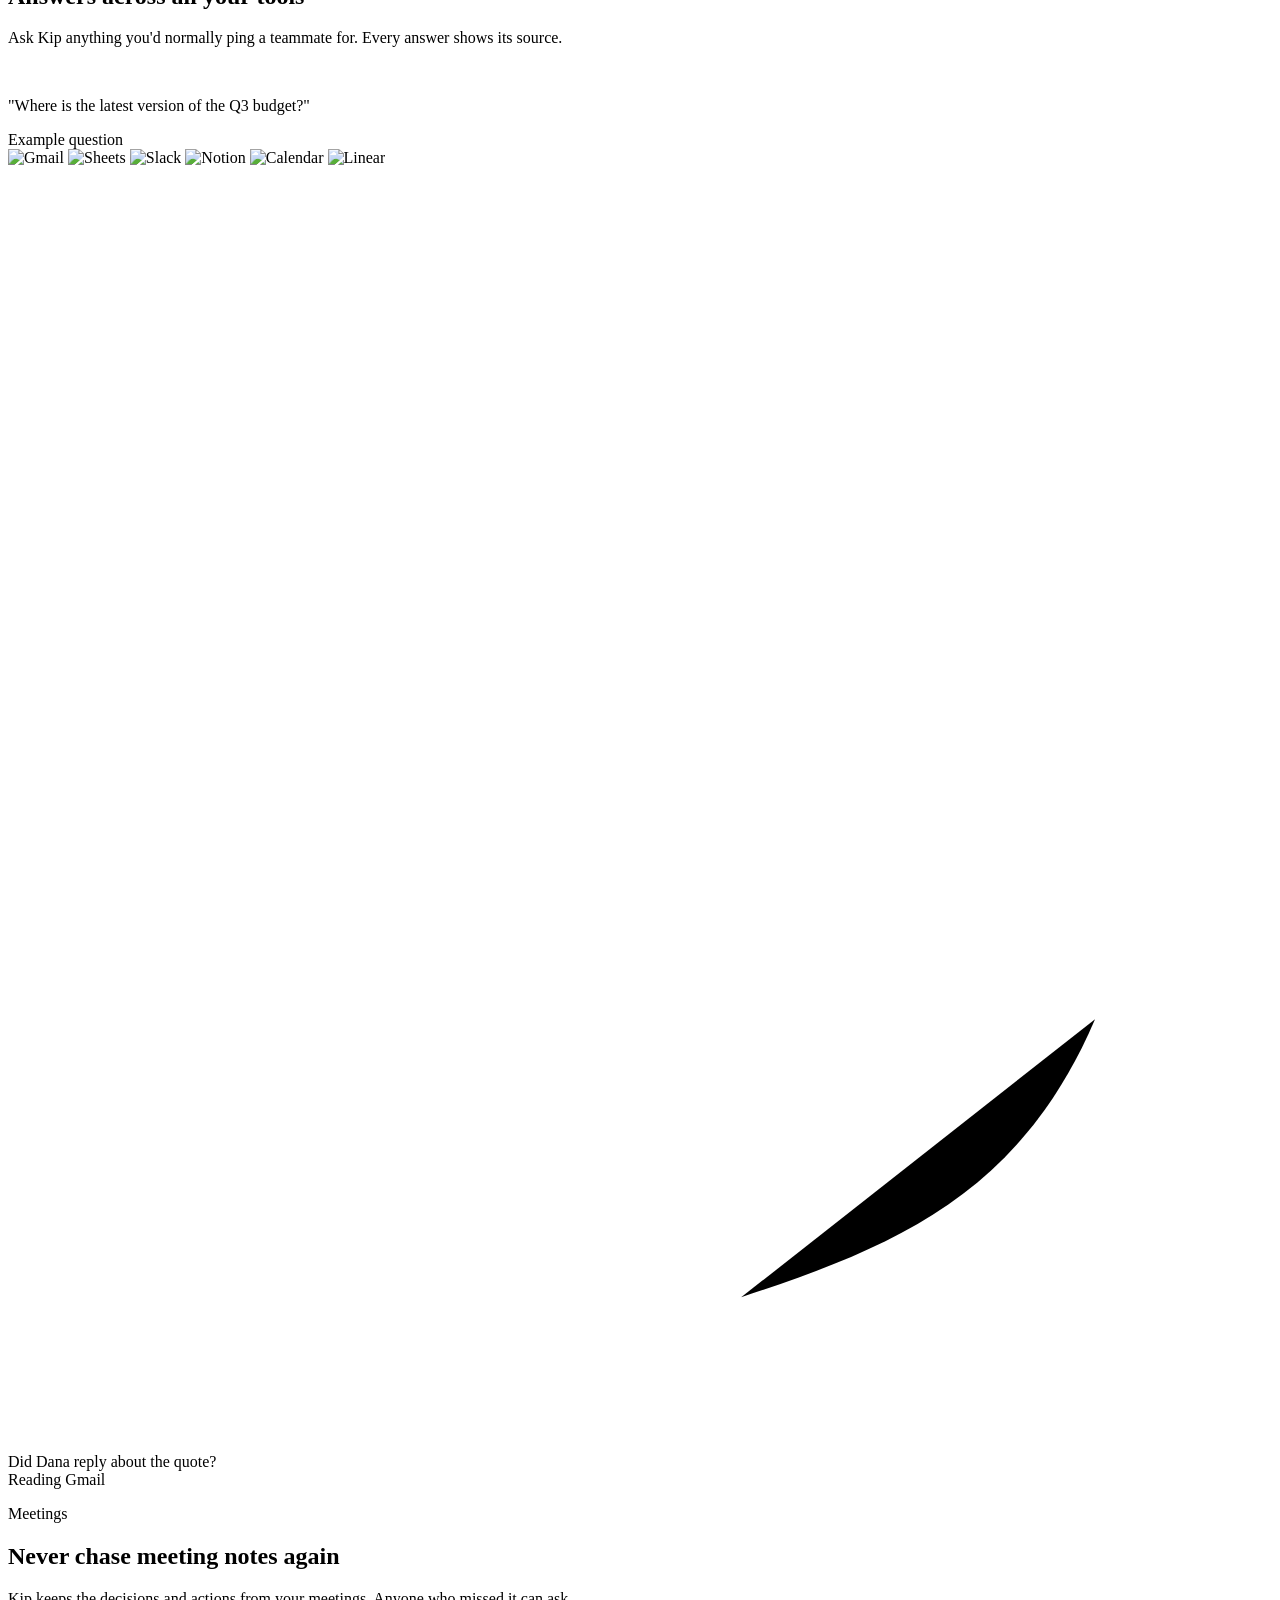
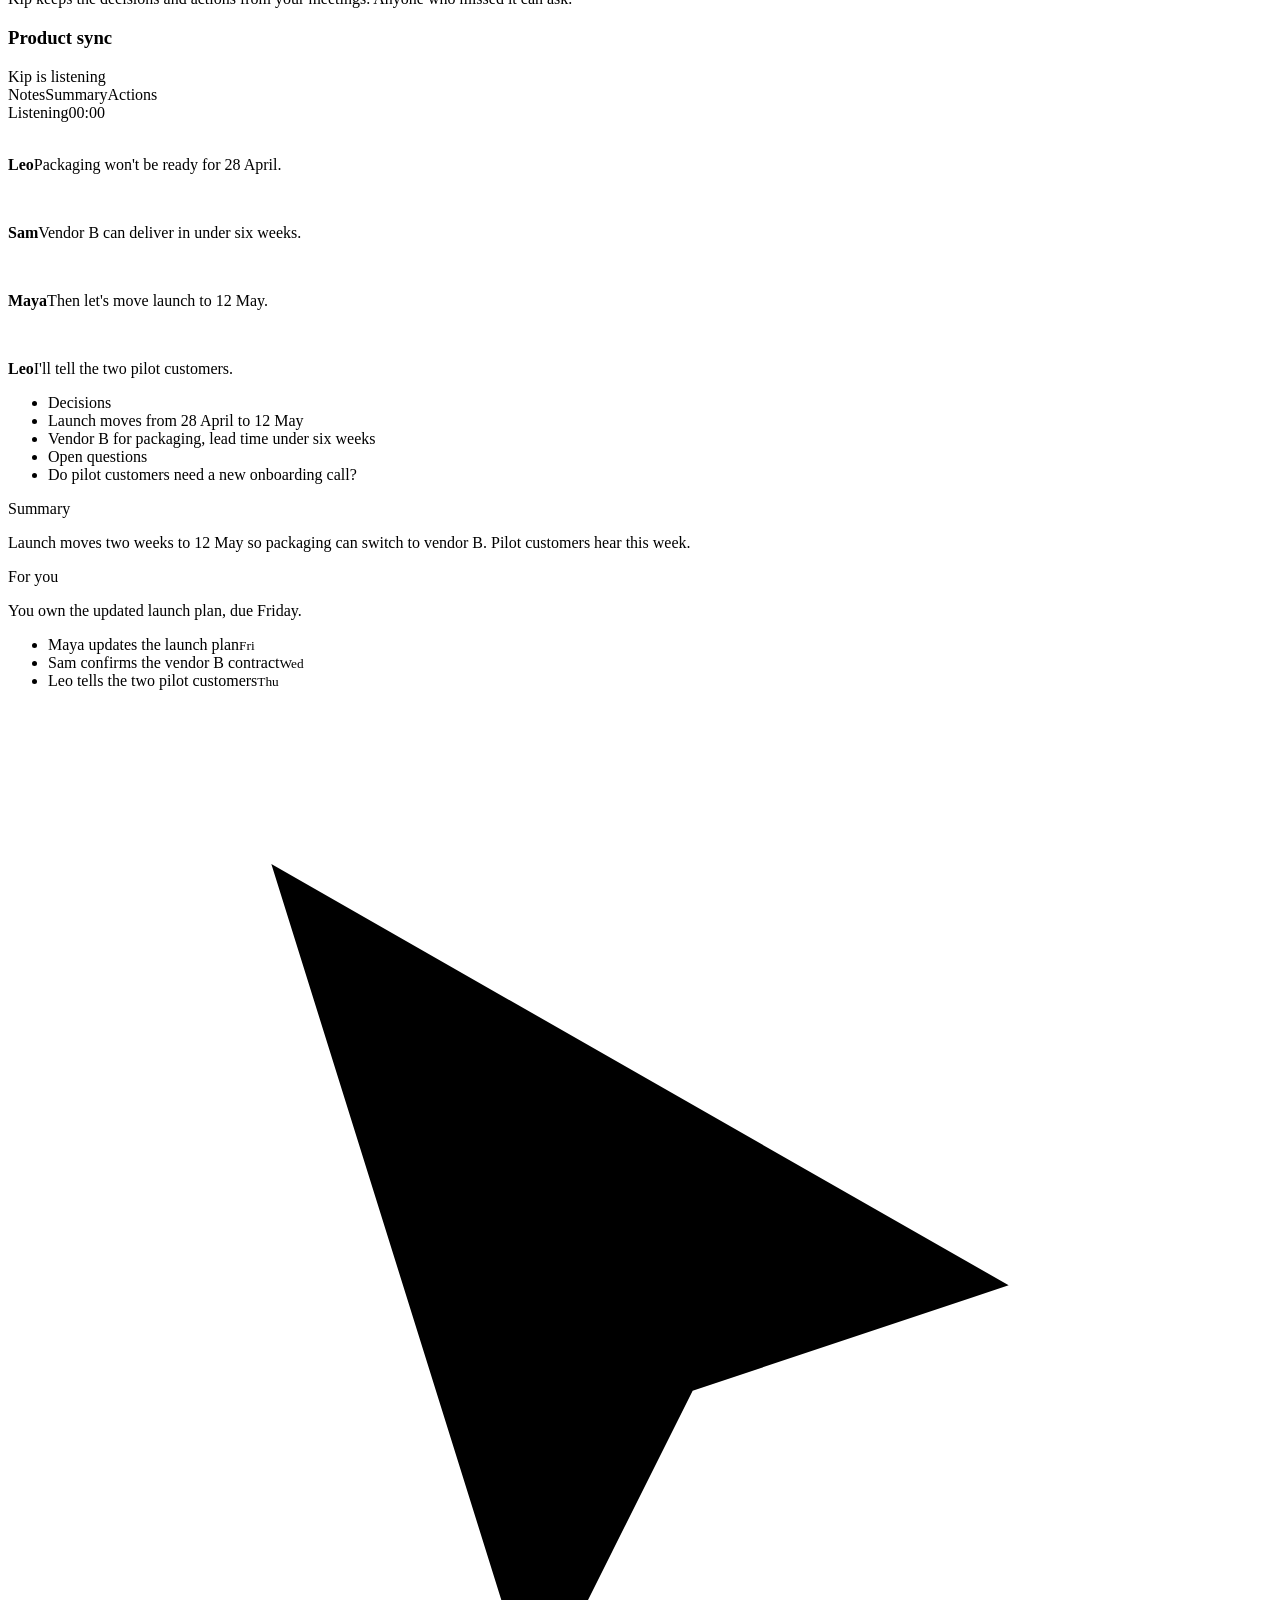
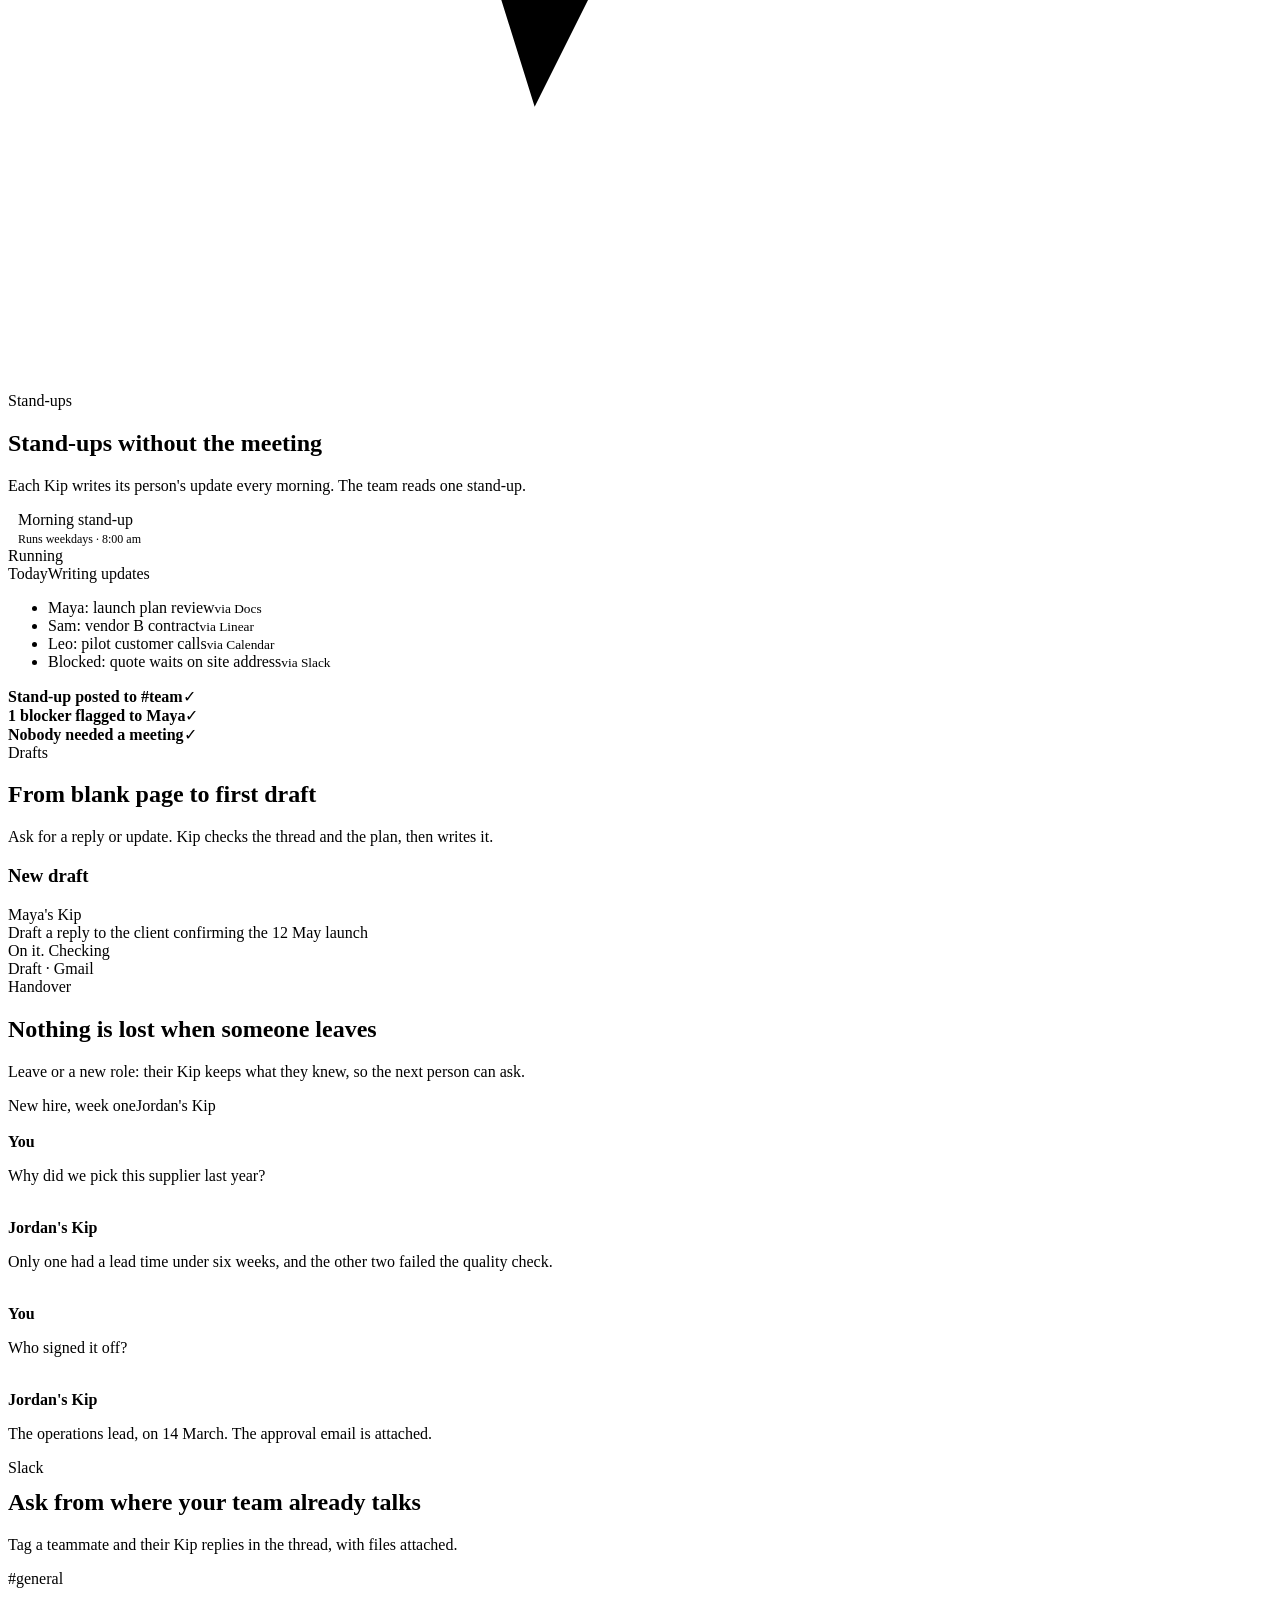
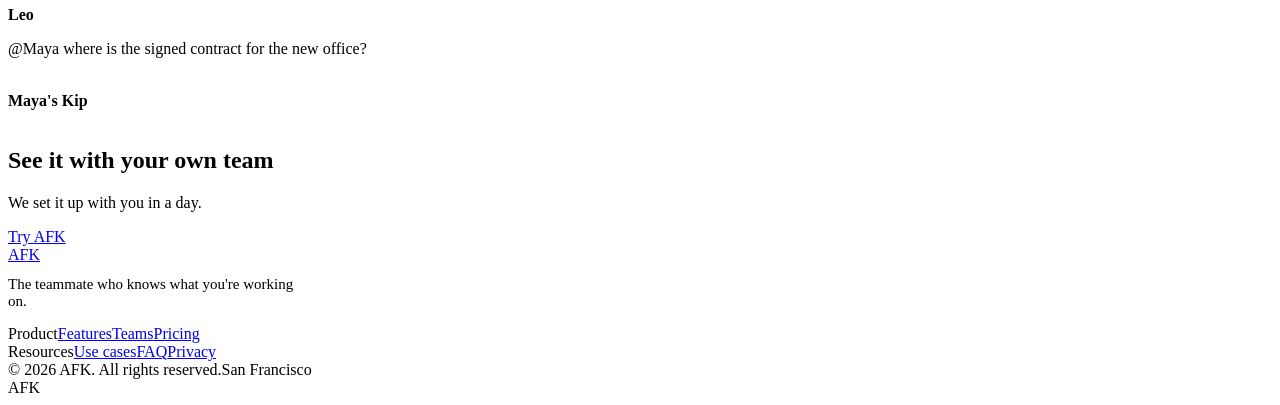
==== commit a0a09260: "Light/dark toggle in the nav; page headings no longer hidden behind the header art The demo's .scene" ====
--- a/public/features/index.html
+++ b/public/features/index.html
@@ -8,10 +8,11 @@
 <meta property="og:title" content="Features · AFK">
 <meta property="og:description" content="Everything your Kip does: answers across your tools, meeting memory, written stand-ups, drafts in your words, handover and Slack.">
 <meta property="og:image" content="https://tryafk.com/img/cta-banner.jpg">
+<script>try{var t=localStorage.getItem('theme')}catch(e){}document.documentElement.dataset.theme=t||(matchMedia('(prefers-color-scheme: dark)').matches?'dark':'light')</script>
 <link rel="icon" href="/img/capy-icon.png">
 <link rel="preload" href="/kit/fonts/D-DIN.woff2" as="font" type="font/woff2" crossorigin>
 <link rel="preload" href="/kit/fonts/Geist-Variable.woff2" as="font" type="font/woff2" crossorigin>
-<link rel="stylesheet" href="/assets/site.css?v=4948171ae4">
+<link rel="stylesheet" href="/assets/site.css?v=56b5b0dd4e">
 </head>
 <body class="page-features">
 
@@ -24,14 +25,17 @@
     <li><a href="/privacy/" data-nav="privacy">Privacy</a></li>
     <li><a href="/pricing/" data-nav="pricing">Pricing</a></li>
   </ul>
-  <a class="btn" href="/pricing/">Try AFK</a>
+  <div class="nav-r">
+    <button class="theme" id="theme" type="button" aria-label="Switch to dark mode"><svg class="moon" viewBox="0 0 24 24"><path d="M20 14.5A8 8 0 0 1 9.5 4 8 8 0 1 0 20 14.5z"/></svg><svg class="sun" viewBox="0 0 24 24"><circle cx="12" cy="12" r="4"/><path d="M12 2v2M12 20v2M4.9 4.9l1.4 1.4M17.7 17.7l1.4 1.4M2 12h2M20 12h2M4.9 19.1l1.4-1.4M17.7 6.3l1.4-1.4"/></svg></button>
+    <a class="btn" href="https://storage.googleapis.com/afk-desktop-releases/stable/Kip-latest-arm64.dmg">Try AFK</a>
+  </div>
 </div></nav>
 
 <header class="phead"><div class="w rv">
   <span class="eyebrow">Features</span>
   <h1>Everything your Kip does for you</h1>
   <p class="lead">One calm helper per person. It learns from the work you already do.</p>
-  <div class="acts"><a class="btn" href="/pricing/"><img src="/img/capy-1.png" alt="">Try AFK</a><a class="btn ghost" href="/pricing/">See pricing</a></div>
+  <div class="acts"><a class="btn" href="https://storage.googleapis.com/afk-desktop-releases/stable/Kip-latest-arm64.dmg"><img src="/img/capy-1.png" alt="">Try AFK</a><a class="btn ghost" href="/pricing/">See pricing</a></div>
 </div>
 <div class="scene rv"><img src="/img/head-features.jpg" alt="Capybara working in a garden studio"></div>
 </header>
@@ -269,7 +273,7 @@
   </div>
 </div></section>
 
-<section class="cta"><div class="w"><div class="band rv"><img class="cut" src="/img/capy-wave.png" alt=""><div><h2>See it with your own team</h2><p>We set it up with you in a day.</p></div><a class="btn" href="/pricing/">Try AFK</a></div></div></section>
+<section class="cta"><div class="w"><div class="band rv"><img class="cut" src="/img/capy-wave.png" alt=""><div><h2>See it with your own team</h2><p>We set it up with you in a day.</p></div><a class="btn" href="https://storage.googleapis.com/afk-desktop-releases/stable/Kip-latest-arm64.dmg">Try AFK</a></div></div></section>
 
 <footer>
   <div class="w">
@@ -289,6 +293,6 @@
   <div class="land"><span>AFK</span></div>
 </footer>
 
-<script src="/assets/site.js?v=bc8e5c8bad"></script>
+<script src="/assets/site.js?v=063929dce4"></script>
 </body>
 </html>
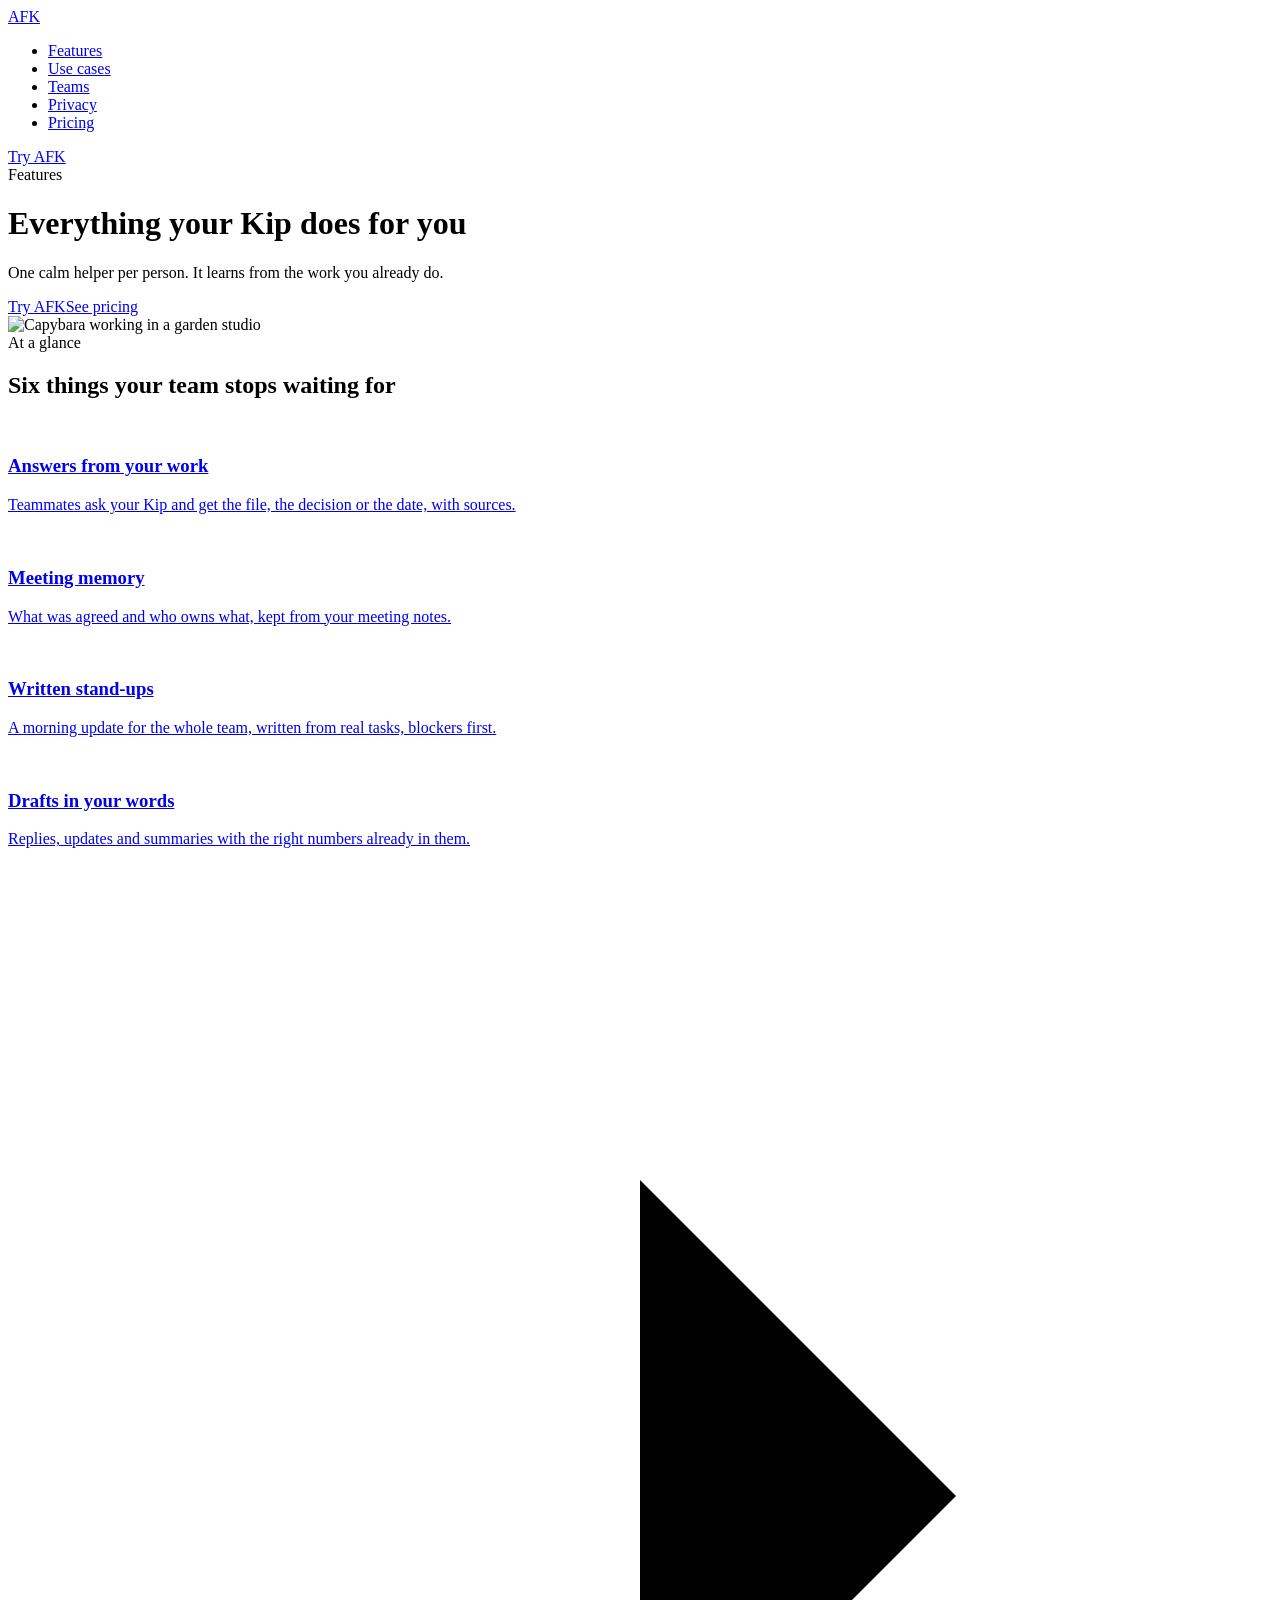
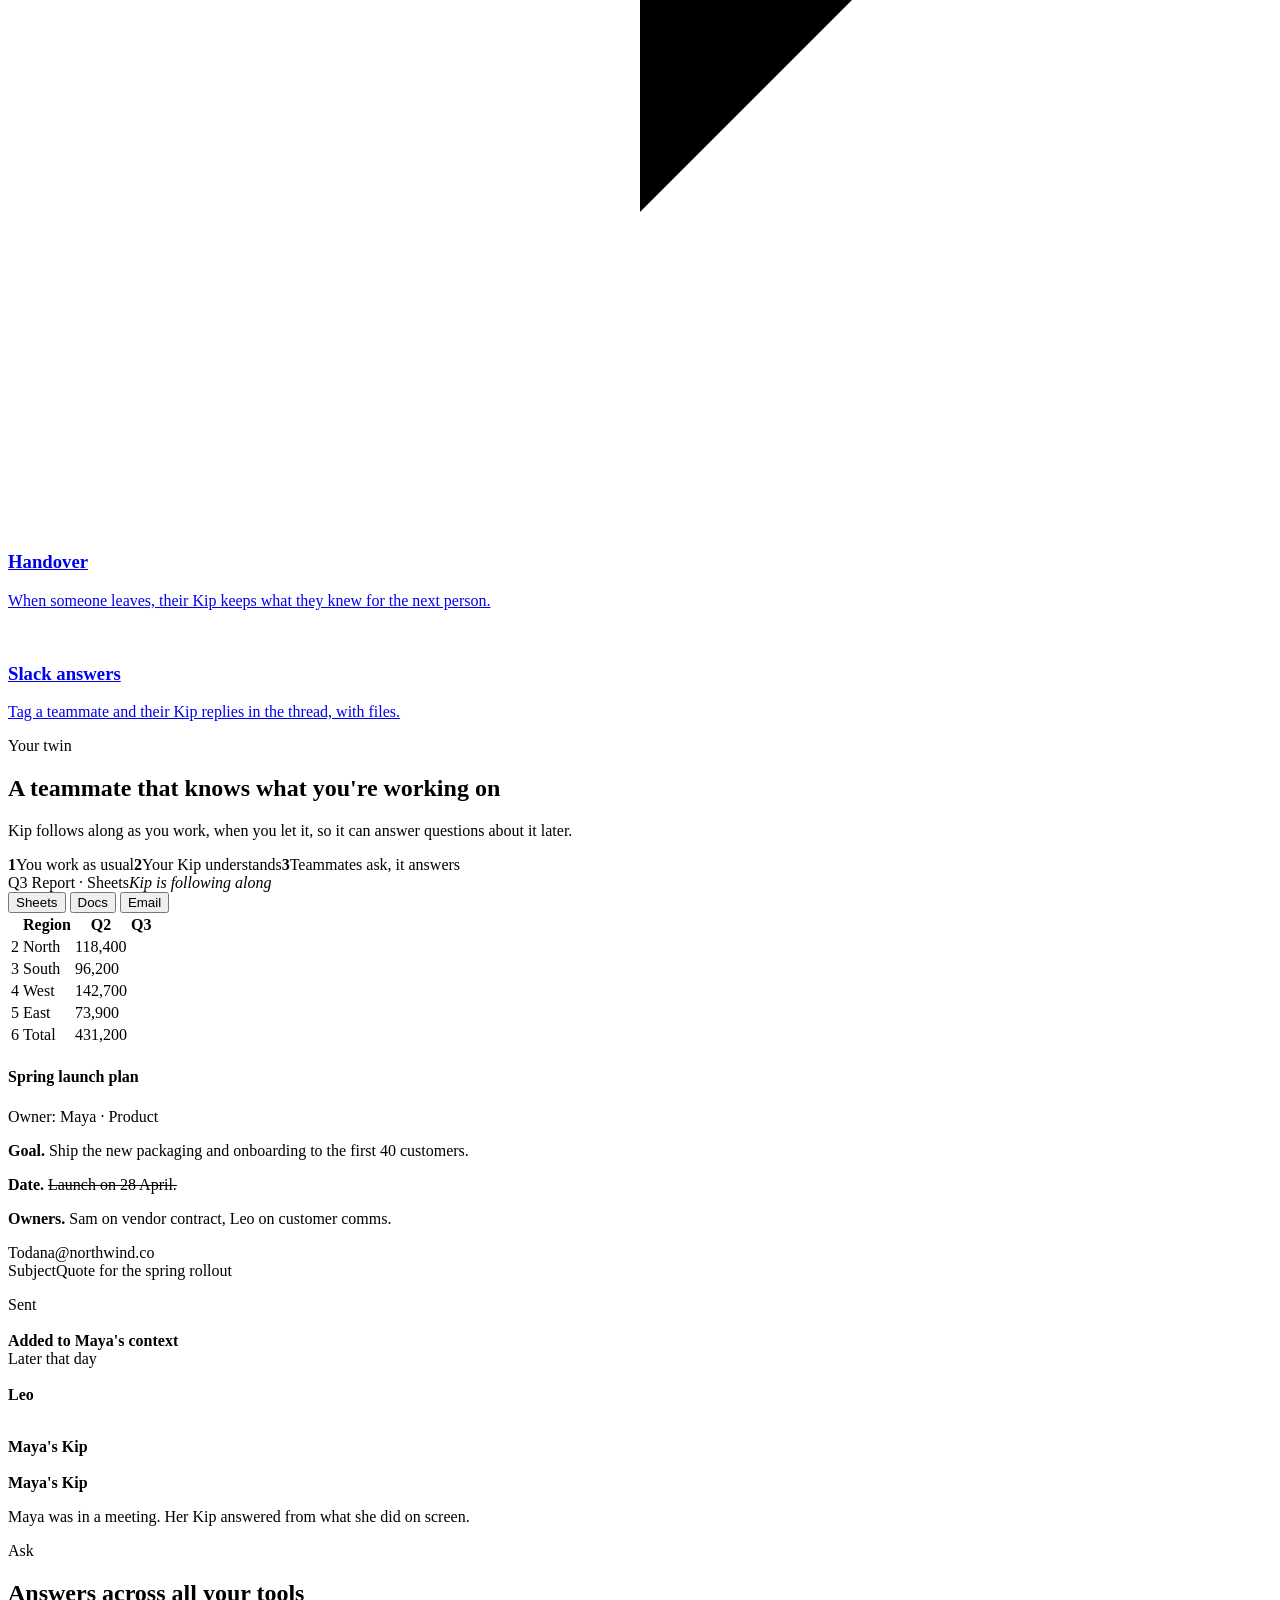
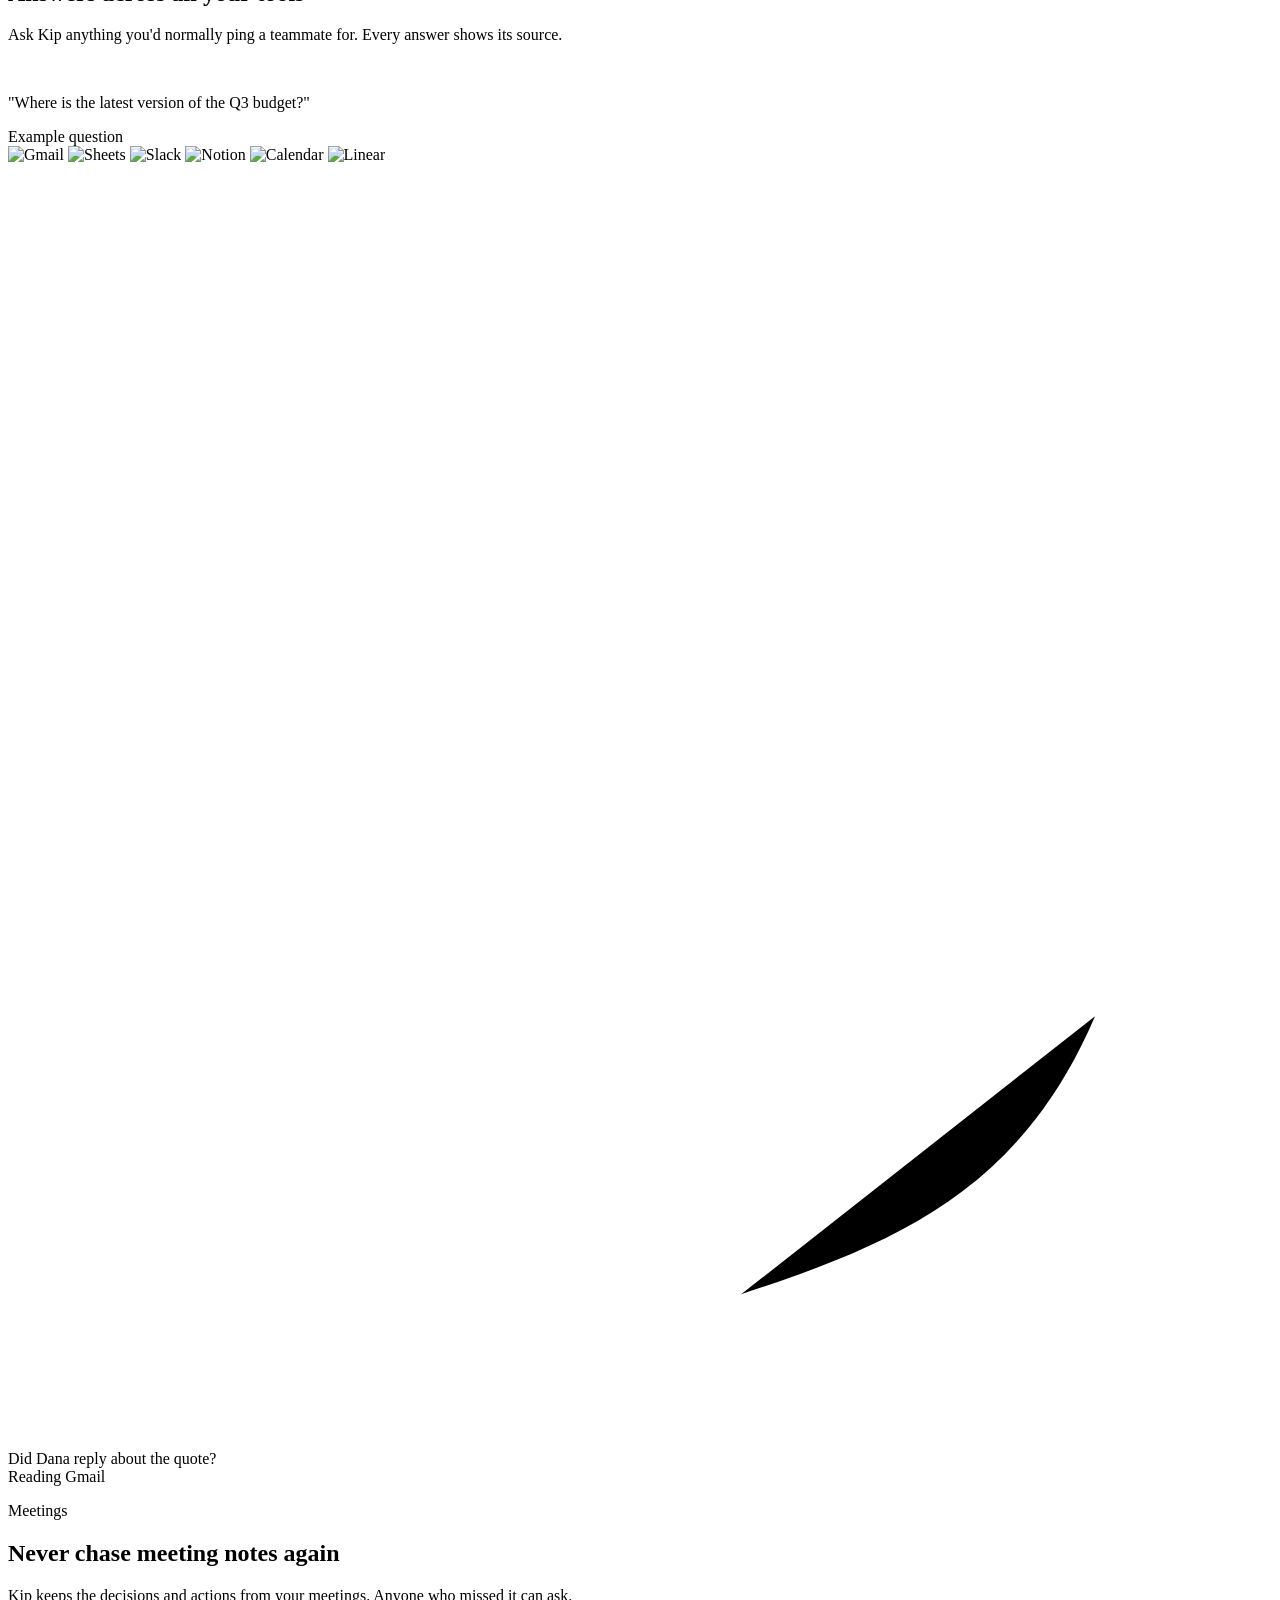
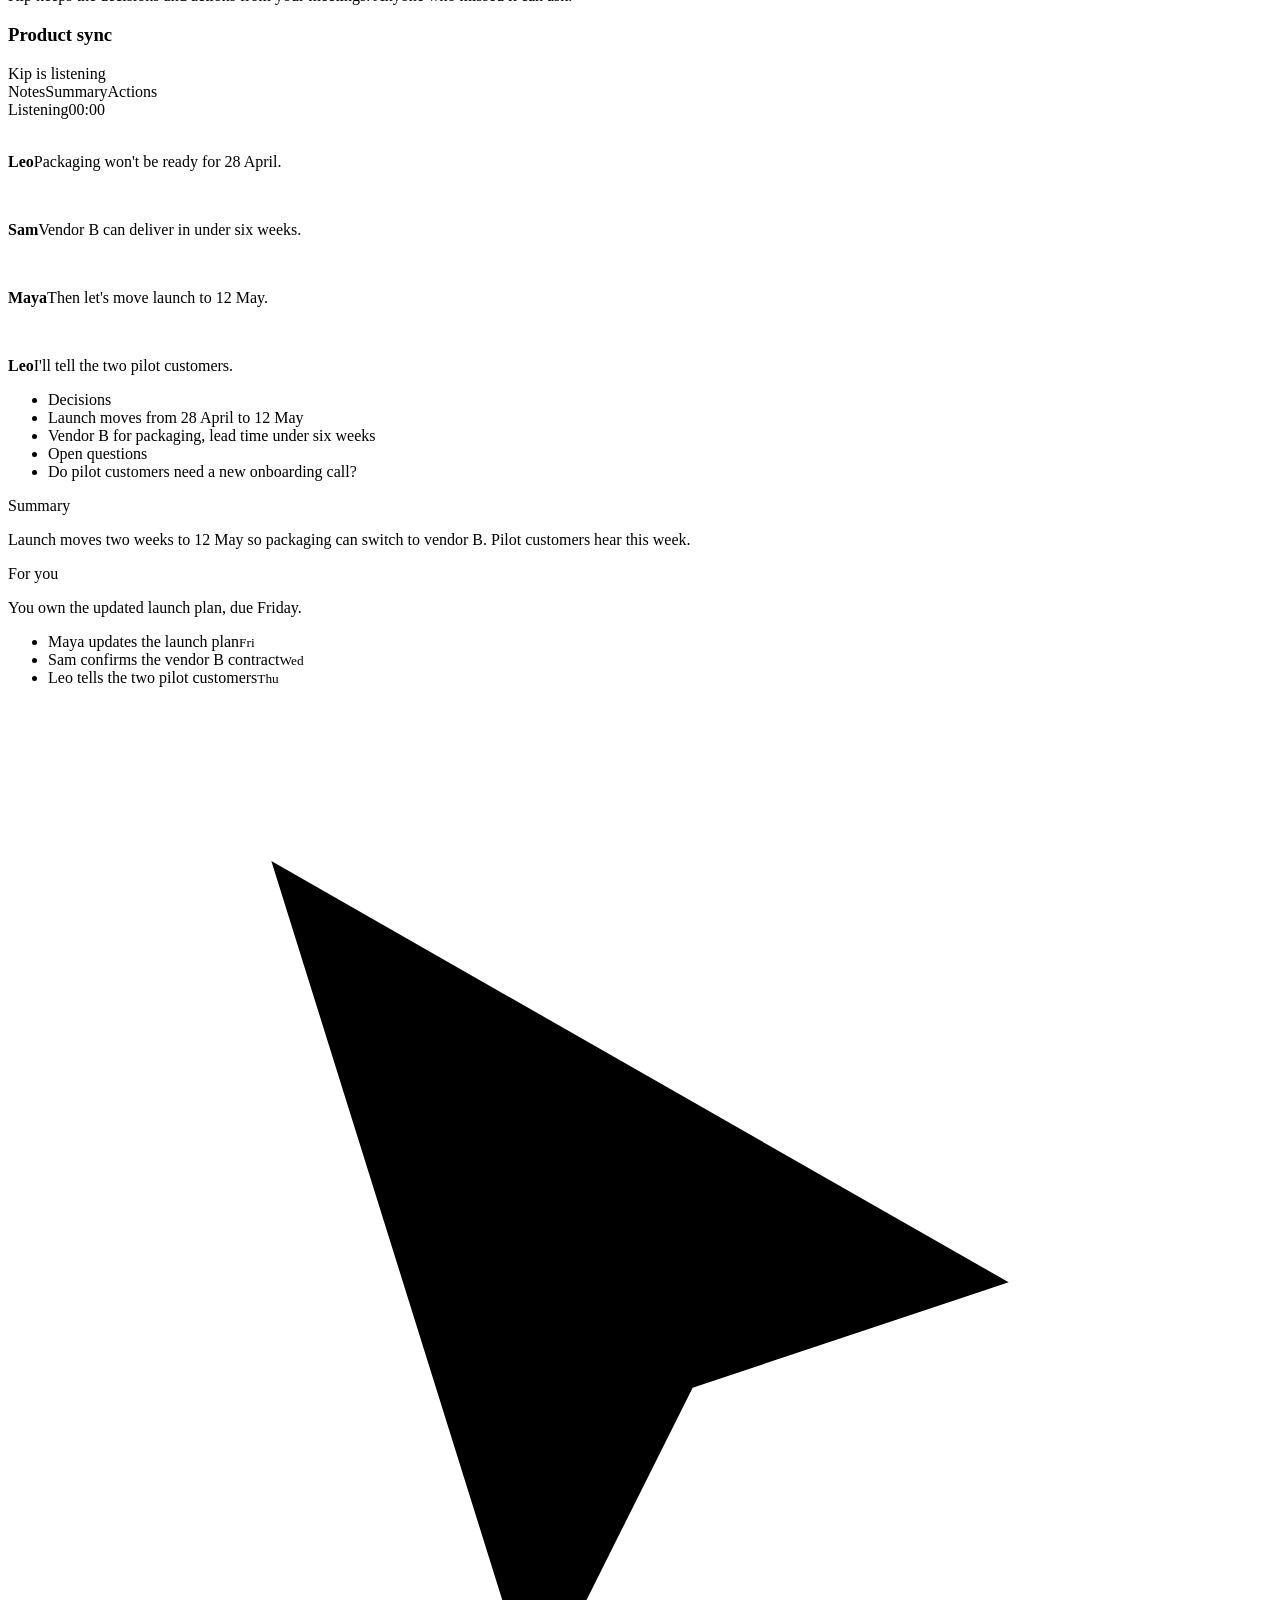
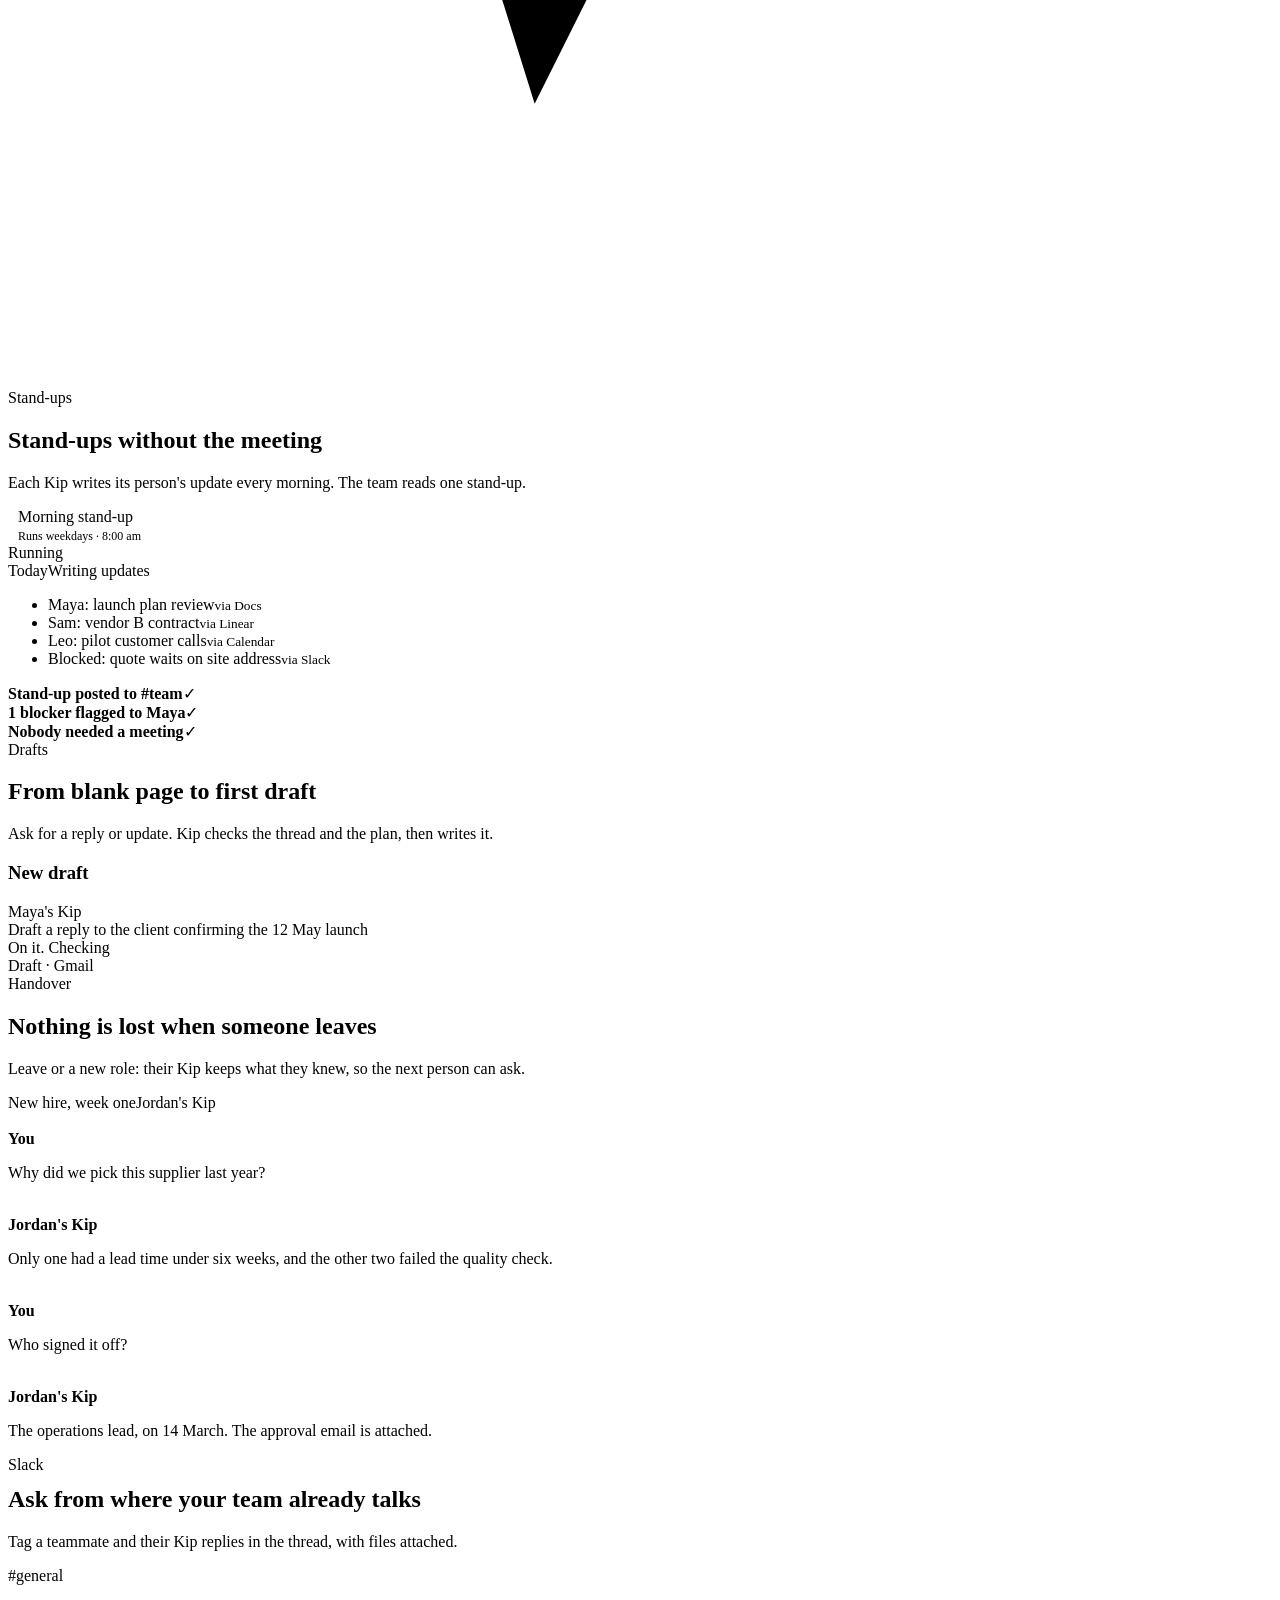
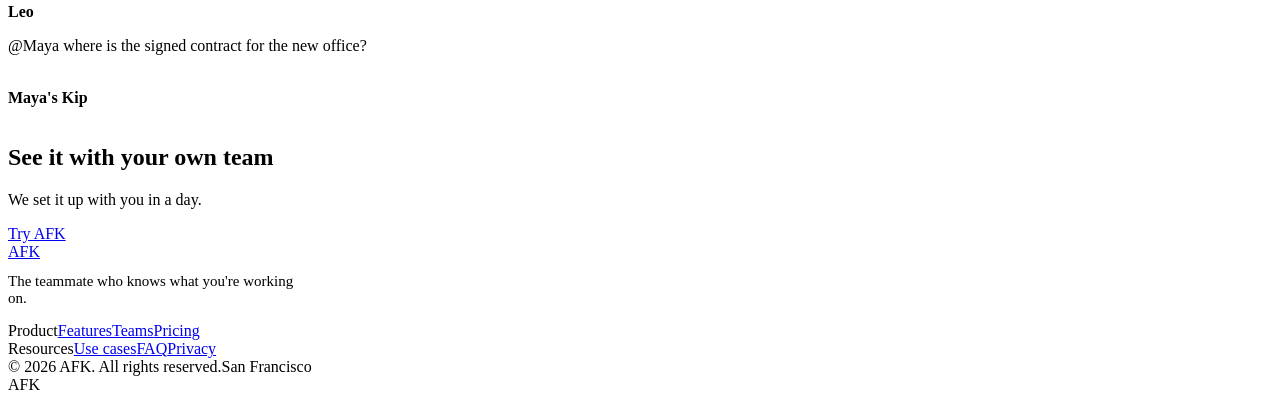
==== commit 8b66b1a5: "Remove dark mode and the nav theme toggle; site is light only Co-Authored-By: Claude Opus 5.5 (1M co" ====
--- a/public/features/index.html
+++ b/public/features/index.html
@@ -8,11 +8,10 @@
 <meta property="og:title" content="Features · AFK">
 <meta property="og:description" content="Everything your Kip does: answers across your tools, meeting memory, written stand-ups, drafts in your words, handover and Slack.">
 <meta property="og:image" content="https://tryafk.com/img/cta-banner.jpg">
-<script>try{var t=localStorage.getItem('theme')}catch(e){}document.documentElement.dataset.theme=t||(matchMedia('(prefers-color-scheme: dark)').matches?'dark':'light')</script>
 <link rel="icon" href="/img/capy-icon.png">
 <link rel="preload" href="/kit/fonts/D-DIN.woff2" as="font" type="font/woff2" crossorigin>
 <link rel="preload" href="/kit/fonts/Geist-Variable.woff2" as="font" type="font/woff2" crossorigin>
-<link rel="stylesheet" href="/assets/site.css?v=56b5b0dd4e">
+<link rel="stylesheet" href="/assets/site.css?v=a560ac425e">
 </head>
 <body class="page-features">
 
@@ -25,10 +24,7 @@
     <li><a href="/privacy/" data-nav="privacy">Privacy</a></li>
     <li><a href="/pricing/" data-nav="pricing">Pricing</a></li>
   </ul>
-  <div class="nav-r">
-    <button class="theme" id="theme" type="button" aria-label="Switch to dark mode"><svg class="moon" viewBox="0 0 24 24"><path d="M20 14.5A8 8 0 0 1 9.5 4 8 8 0 1 0 20 14.5z"/></svg><svg class="sun" viewBox="0 0 24 24"><circle cx="12" cy="12" r="4"/><path d="M12 2v2M12 20v2M4.9 4.9l1.4 1.4M17.7 17.7l1.4 1.4M2 12h2M20 12h2M4.9 19.1l1.4-1.4M17.7 6.3l1.4-1.4"/></svg></button>
-    <a class="btn" href="https://storage.googleapis.com/afk-desktop-releases/stable/Kip-latest-arm64.dmg">Try AFK</a>
-  </div>
+  <a class="btn" href="https://storage.googleapis.com/afk-desktop-releases/stable/Kip-latest-arm64.dmg">Try AFK</a>
 </div></nav>
 
 <header class="phead"><div class="w rv">
@@ -293,6 +289,6 @@
   <div class="land"><span>AFK</span></div>
 </footer>
 
-<script src="/assets/site.js?v=063929dce4"></script>
+<script src="/assets/site.js?v=772e75efd7"></script>
 </body>
 </html>
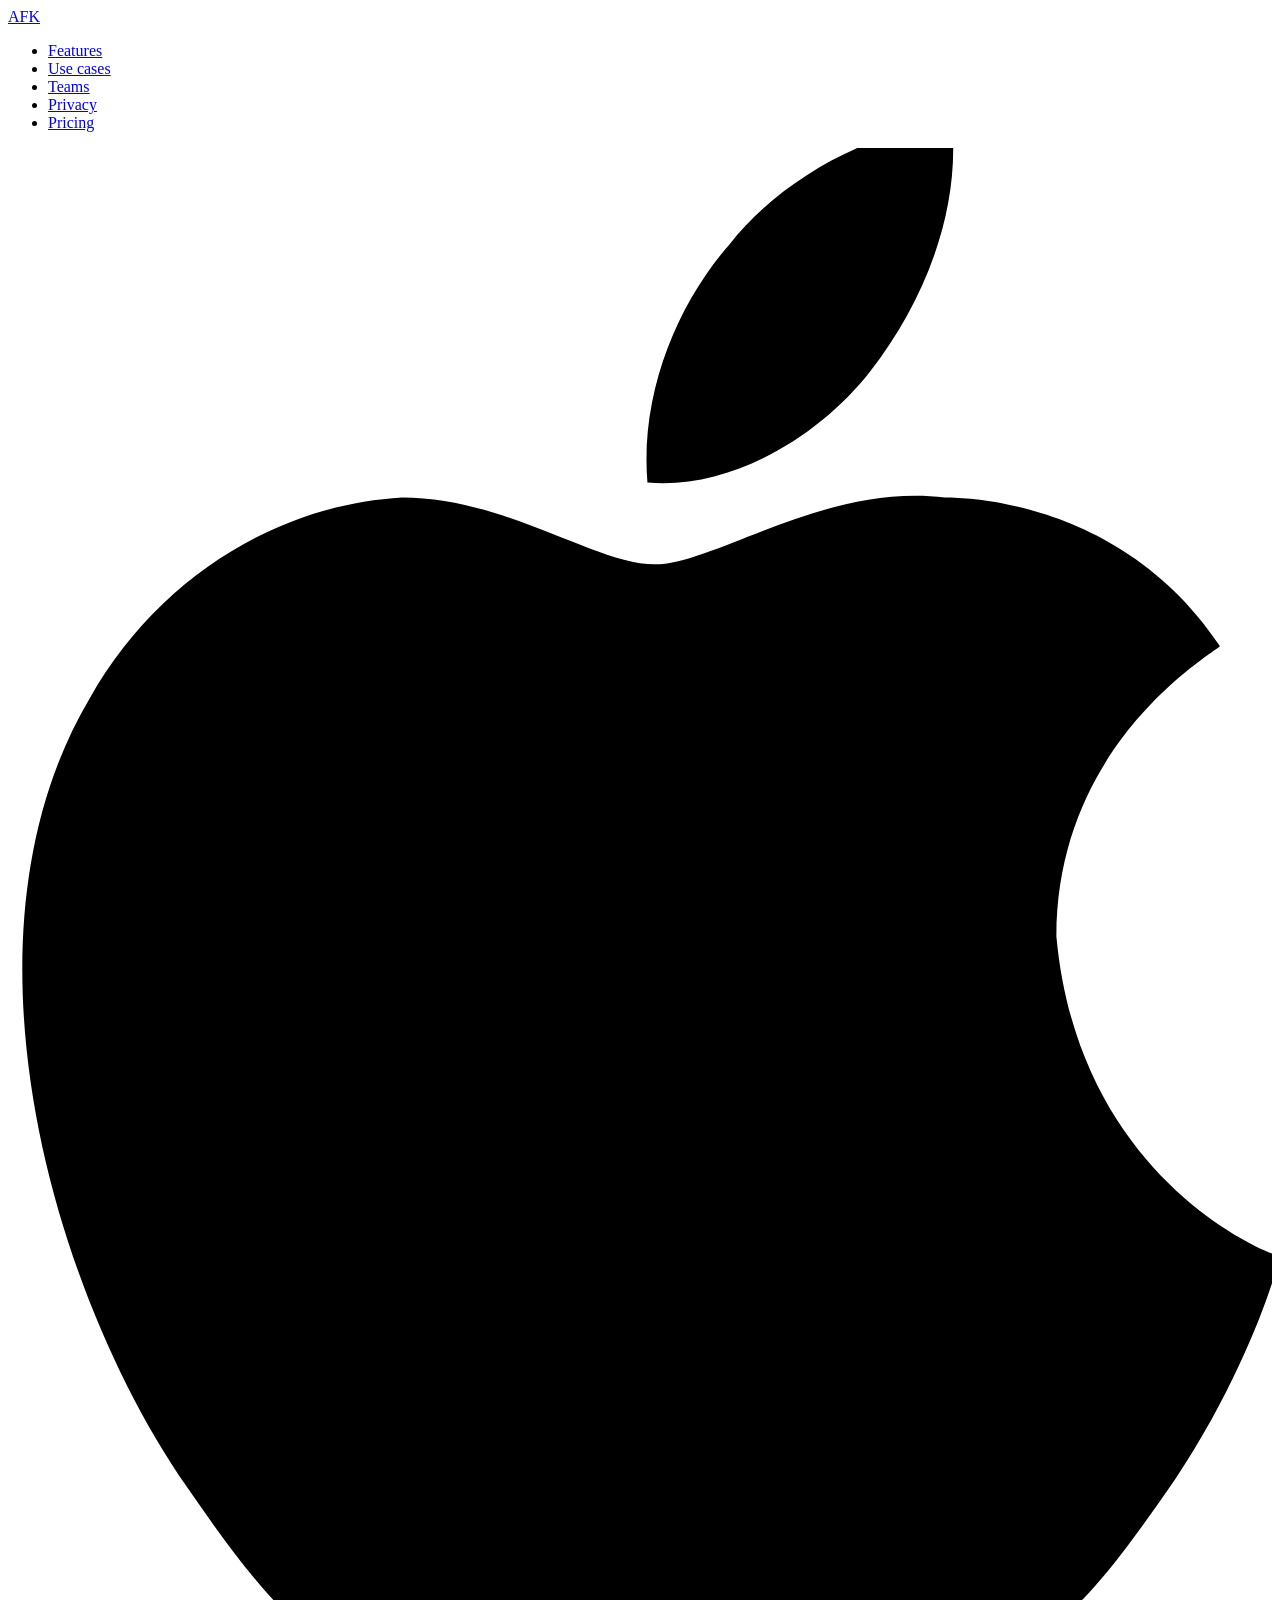
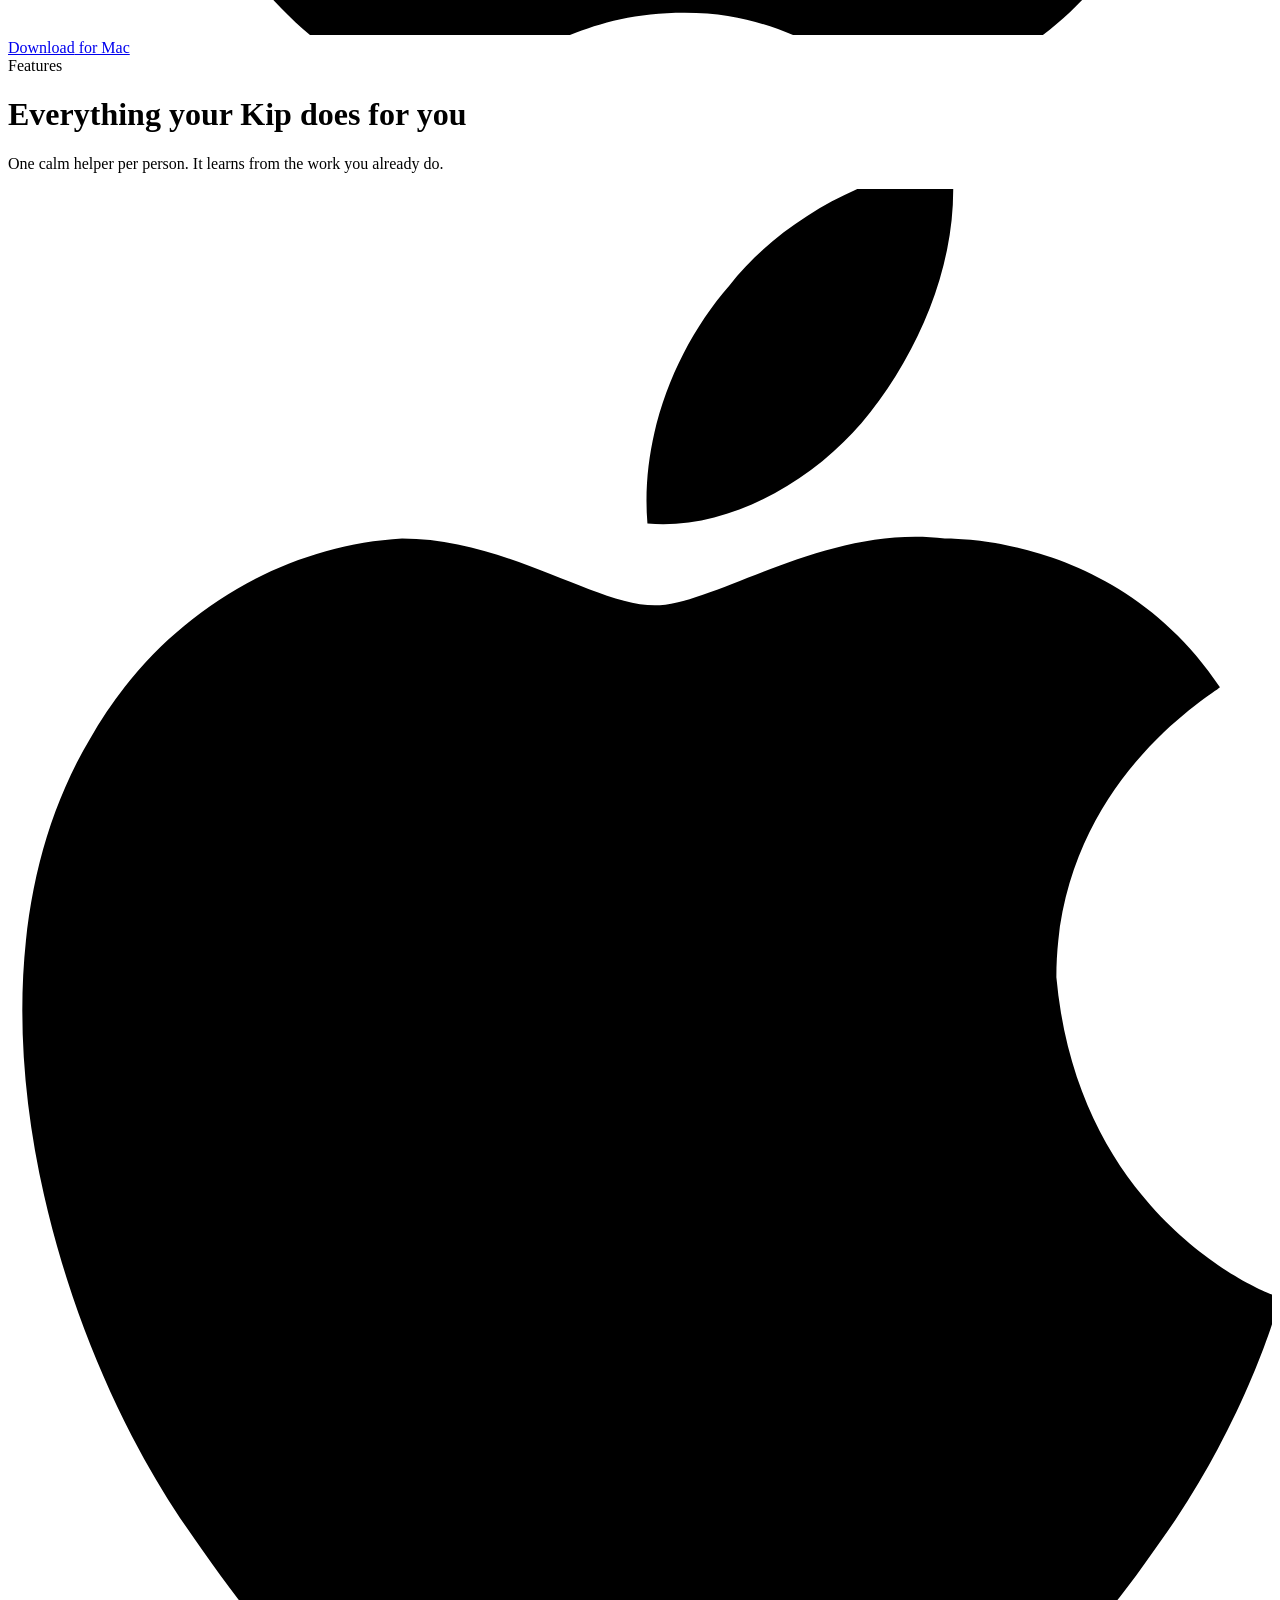
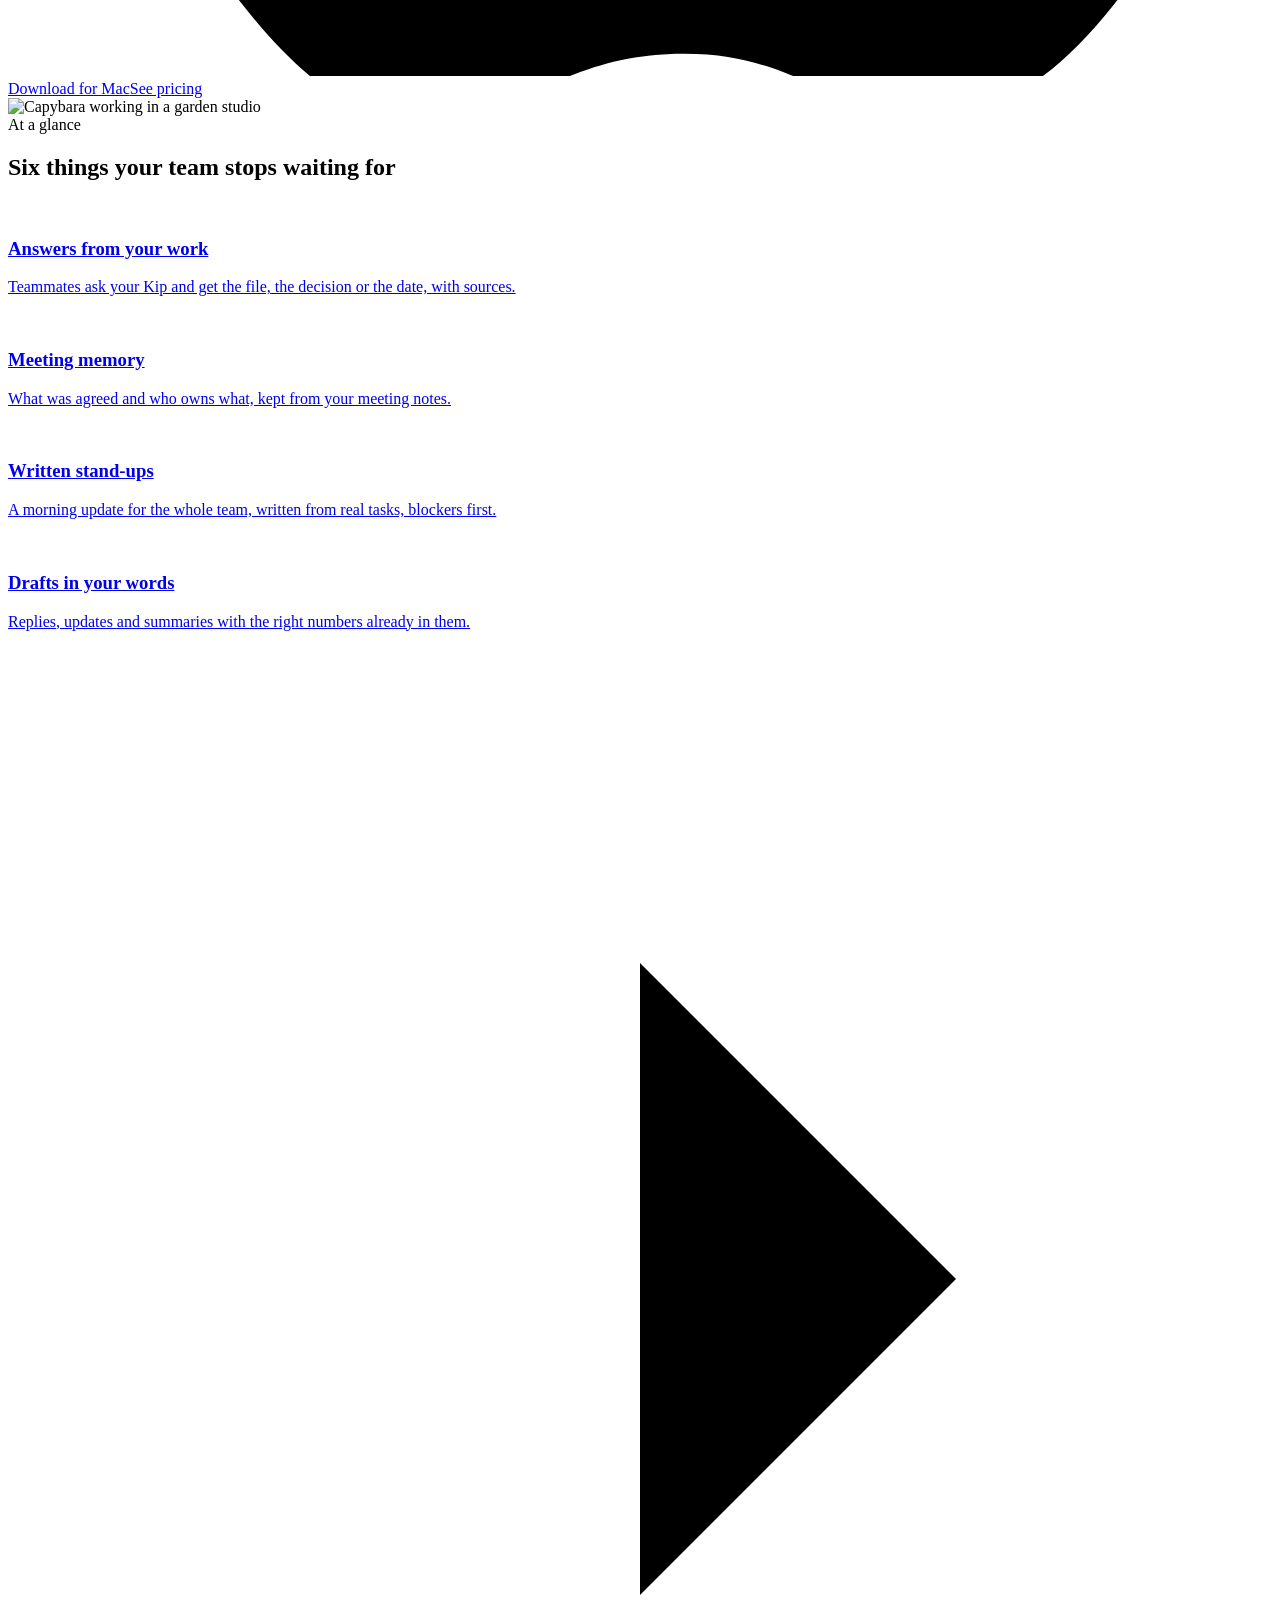
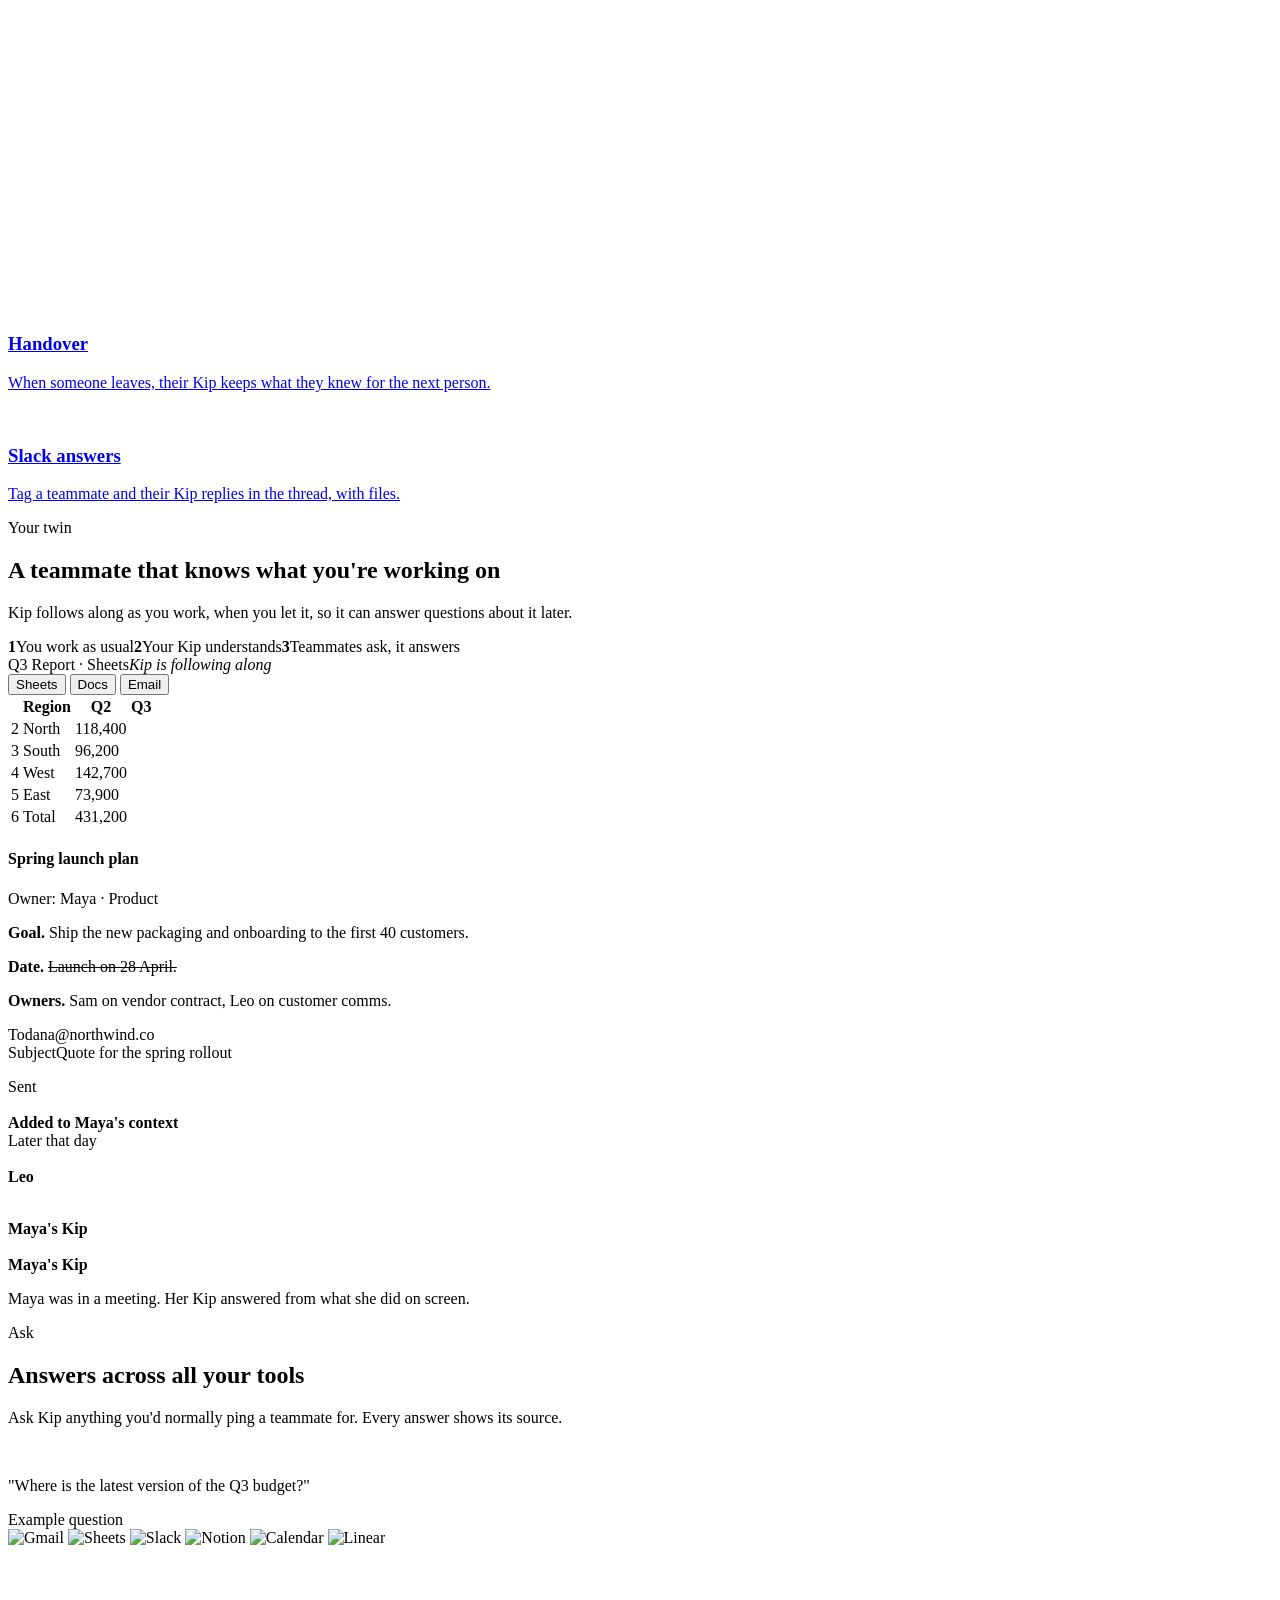
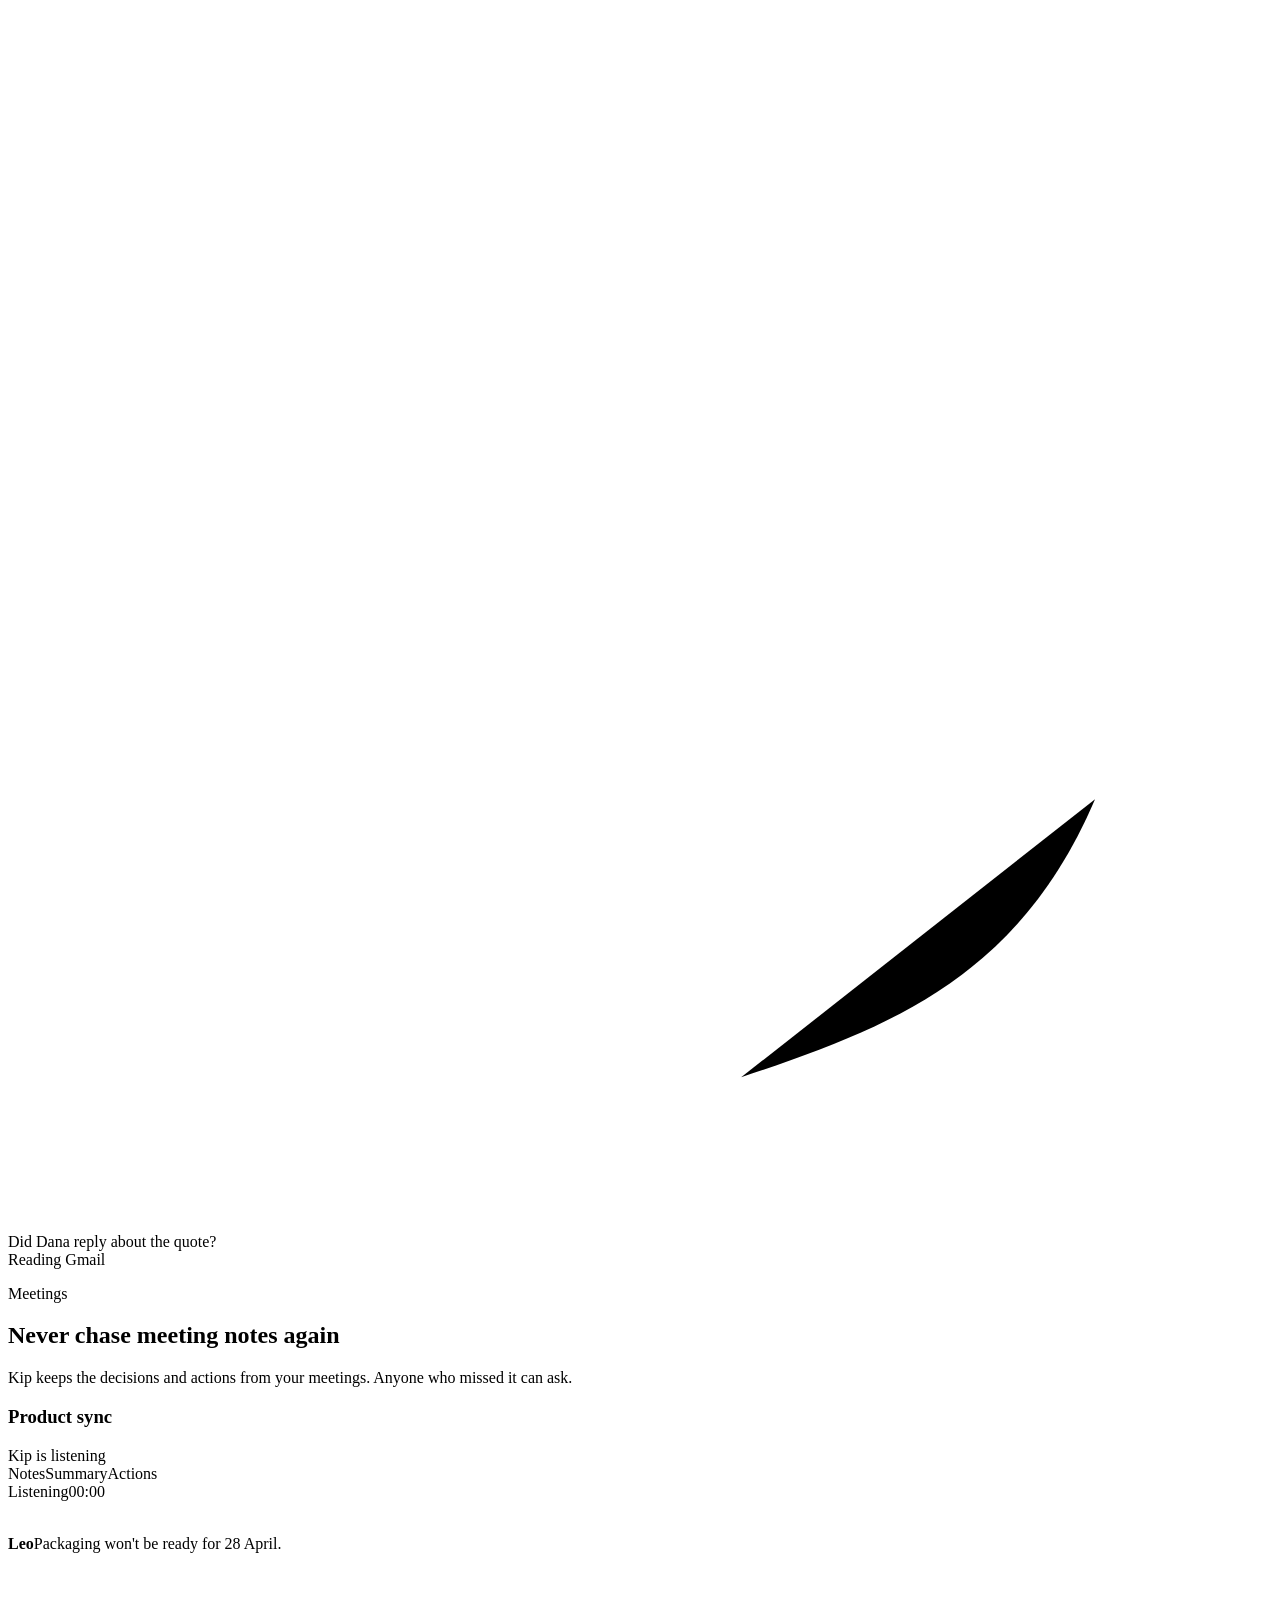
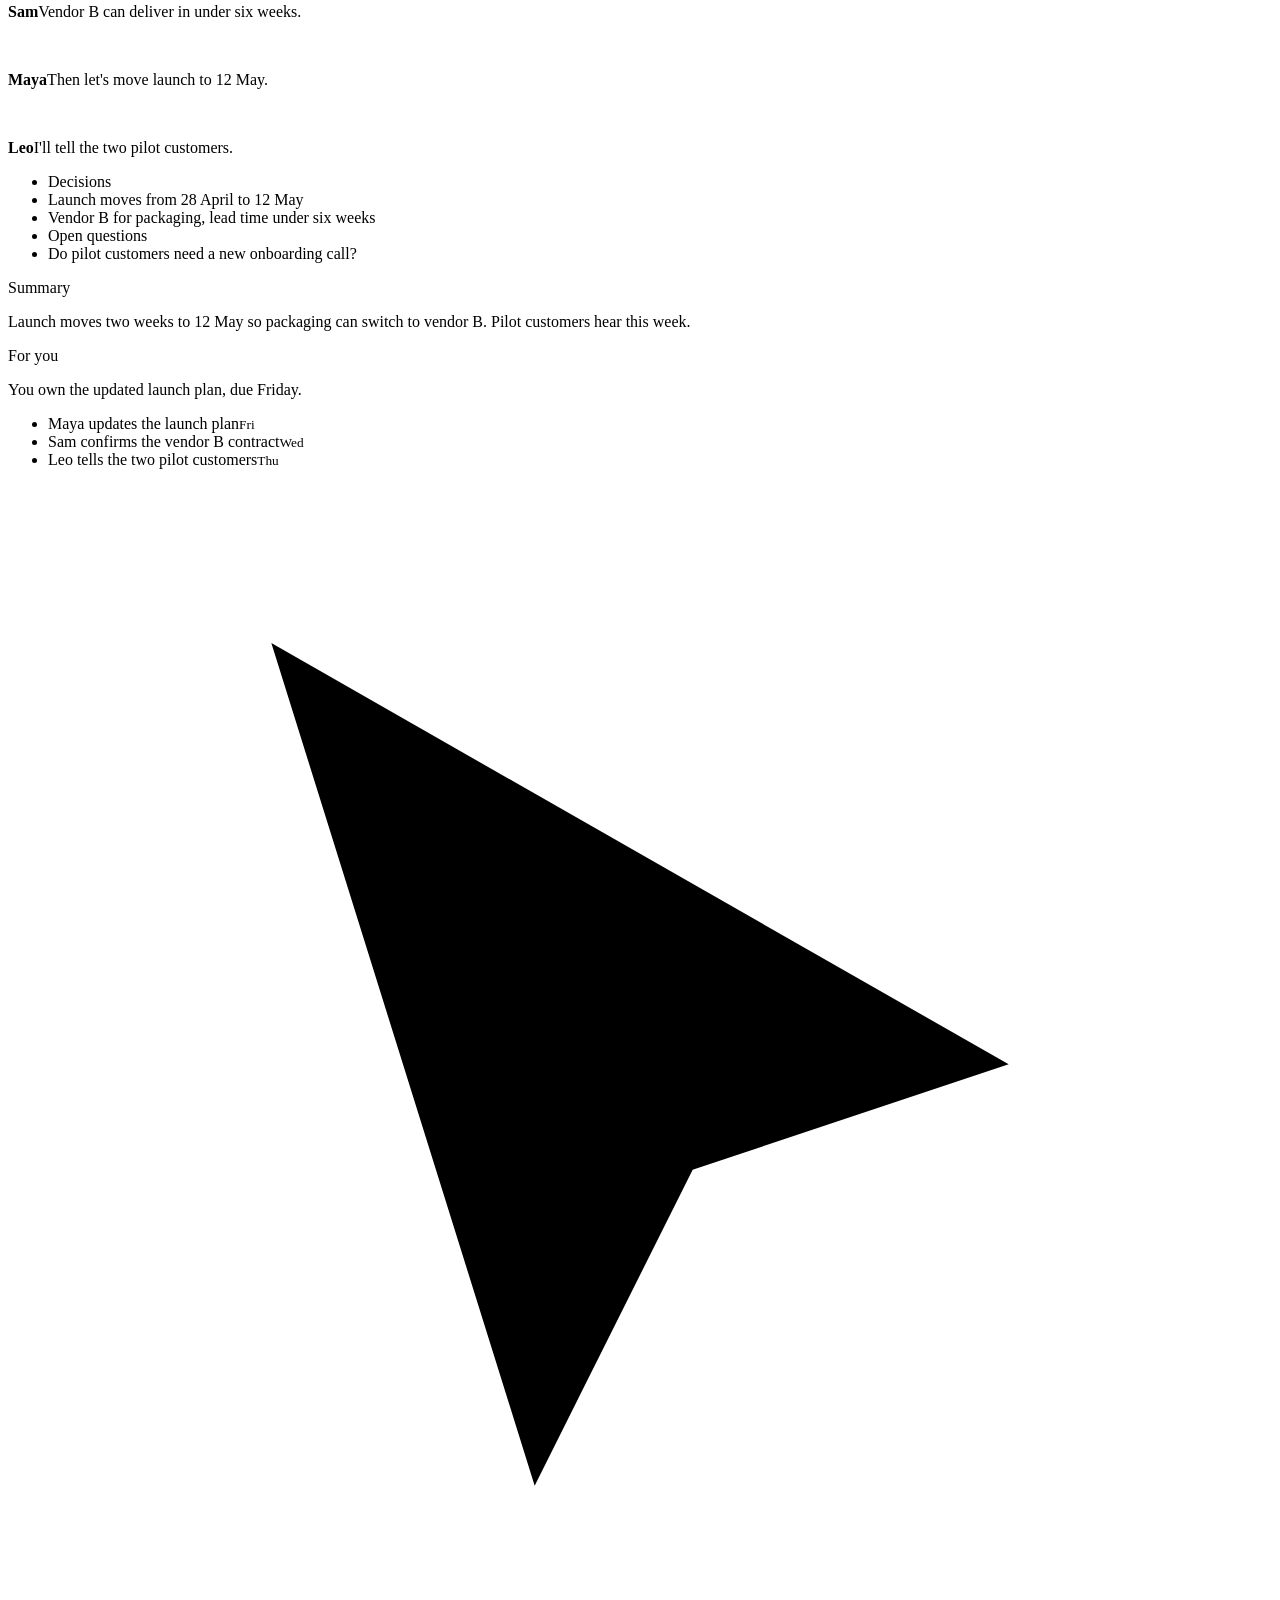
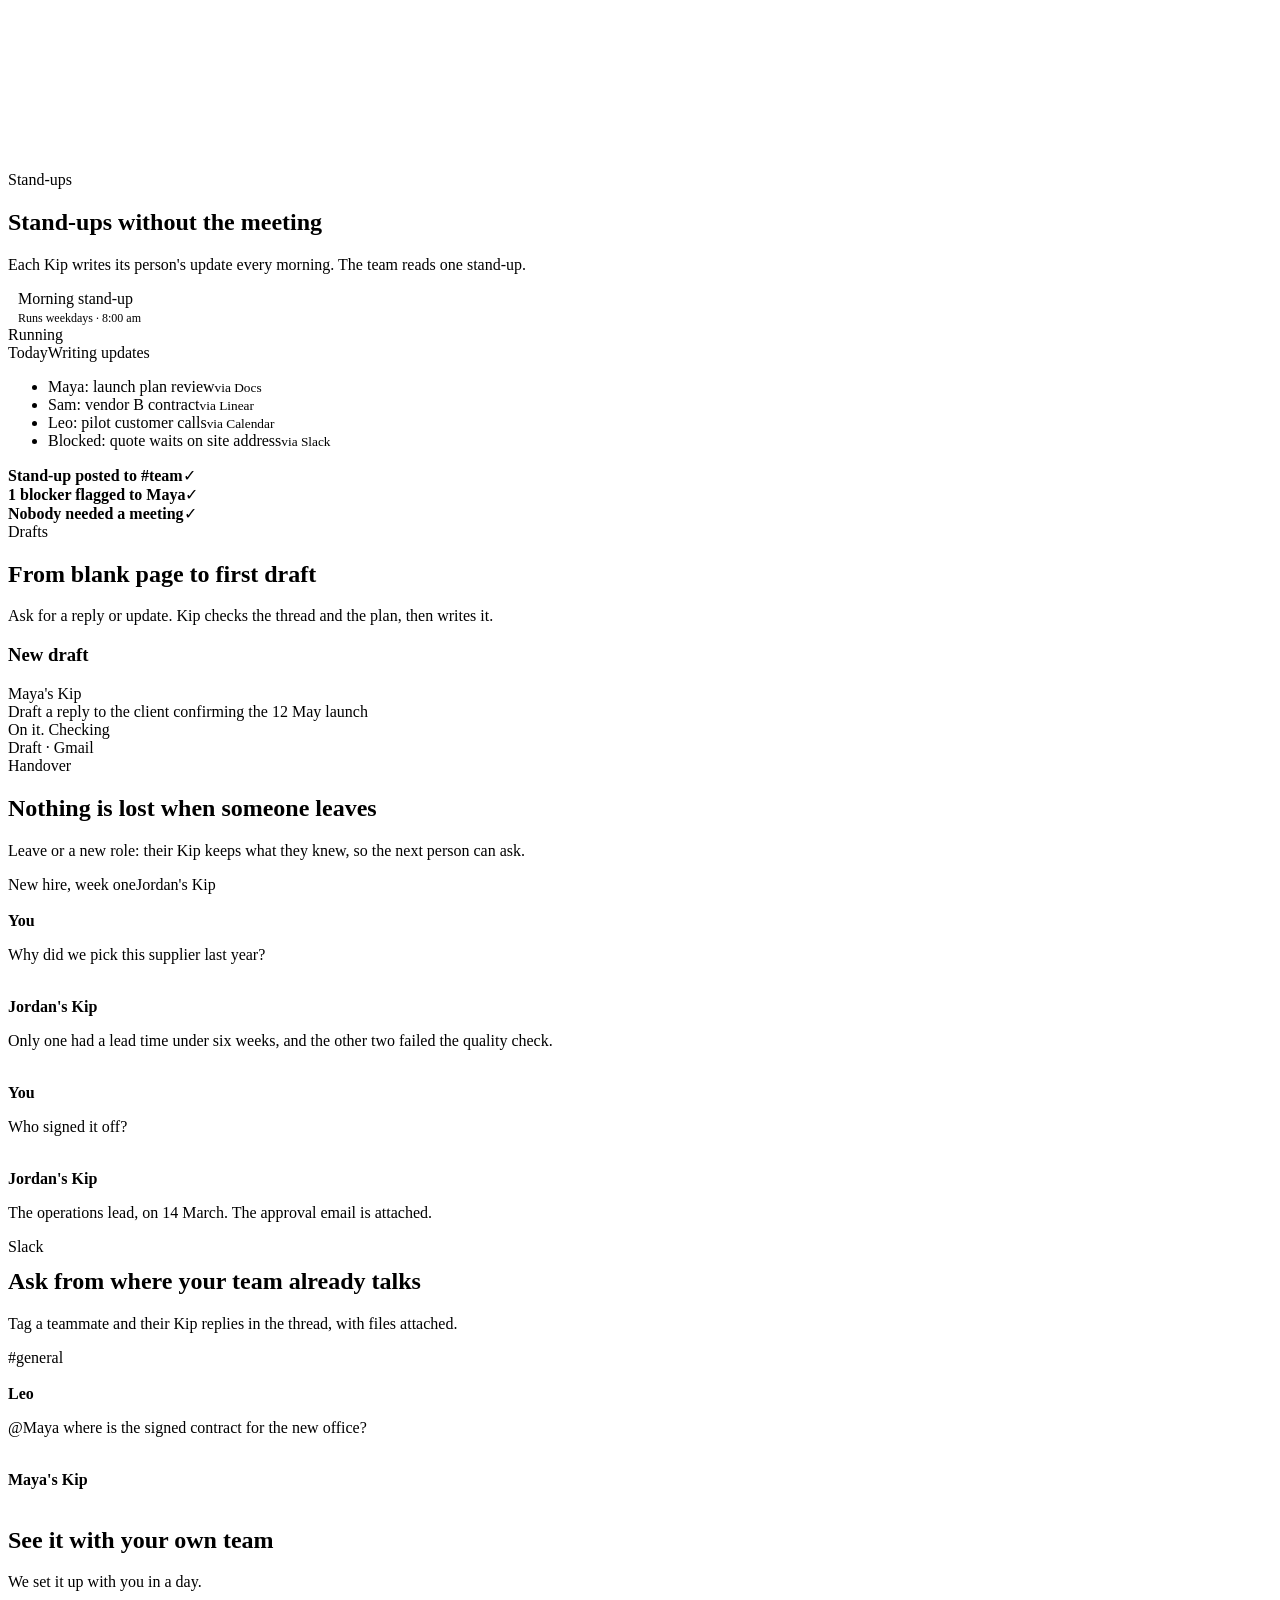
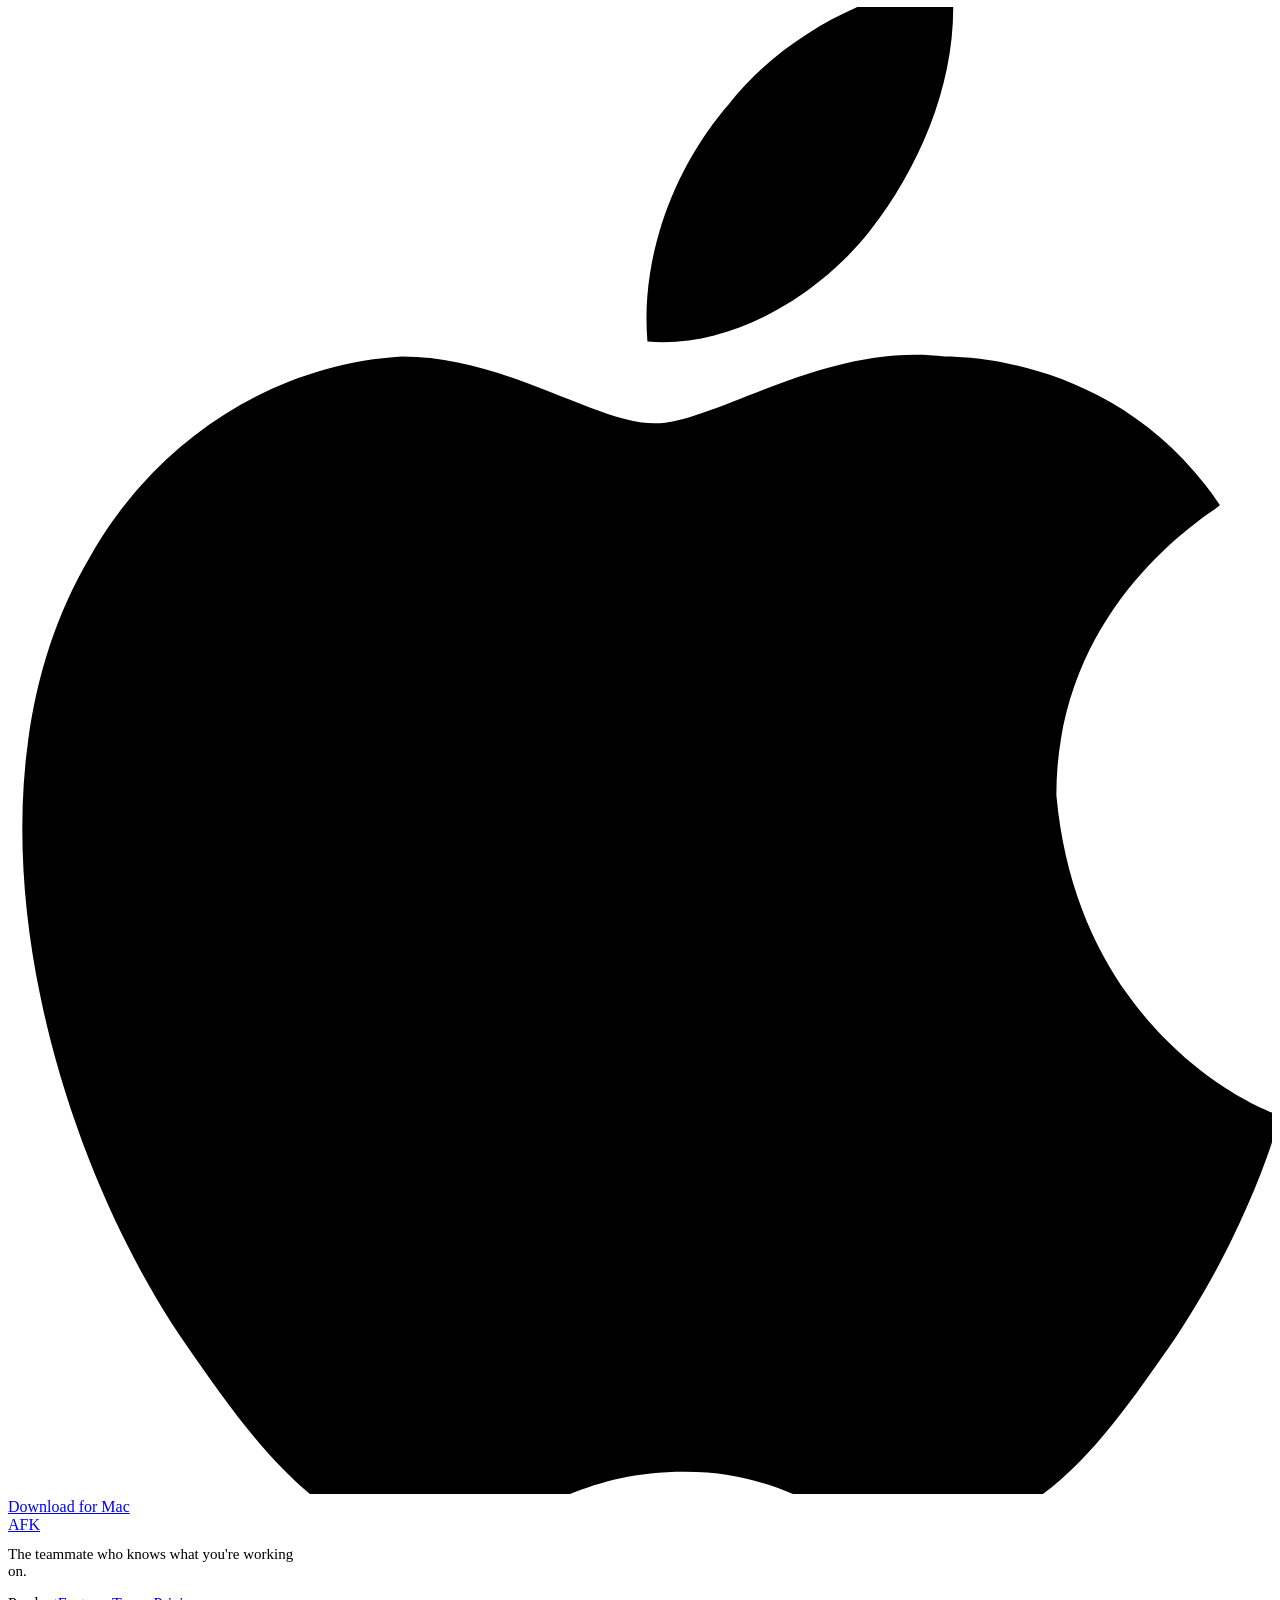
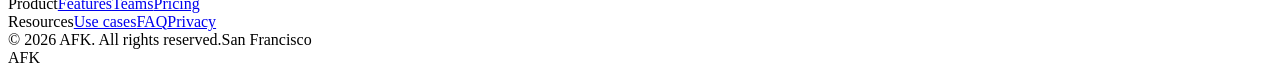
==== commit fbaa5df6: "Download buttons read Download for Mac with an Apple mark; nav shortens to Download on small screens" ====
--- a/public/features/index.html
+++ b/public/features/index.html
@@ -11,7 +11,7 @@
 <link rel="icon" href="/img/capy-icon.png">
 <link rel="preload" href="/kit/fonts/D-DIN.woff2" as="font" type="font/woff2" crossorigin>
 <link rel="preload" href="/kit/fonts/Geist-Variable.woff2" as="font" type="font/woff2" crossorigin>
-<link rel="stylesheet" href="/assets/site.css?v=a560ac425e">
+<link rel="stylesheet" href="/assets/site.css?v=6ee5d701e3">
 </head>
 <body class="page-features">
 
@@ -24,14 +24,14 @@
     <li><a href="/privacy/" data-nav="privacy">Privacy</a></li>
     <li><a href="/pricing/" data-nav="pricing">Pricing</a></li>
   </ul>
-  <a class="btn" href="https://storage.googleapis.com/afk-desktop-releases/stable/Kip-latest-arm64.dmg">Try AFK</a>
+  <a class="btn" href="https://storage.googleapis.com/afk-desktop-releases/stable/Kip-latest-arm64.dmg"><svg class="apple" viewBox="0 0 17 20" aria-hidden="true"><path d="M14.1 10.6c0-2.6 2.1-3.8 2.2-3.9-1.2-1.8-3.1-2-3.7-2-1.6-.2-3.1.9-3.9.9-.8 0-2-.9-3.4-.9C3.6 4.8 2 5.8 1.1 7.4c-1.9 3.2-.5 8 1.3 10.6.9 1.3 1.9 2.7 3.3 2.6 1.3-.1 1.8-.9 3.4-.9s2 .9 3.4.8c1.4 0 2.3-1.3 3.2-2.6 1-1.5 1.4-2.9 1.4-3-.1 0-2.7-1-3-4.3zM11.6 3c.7-.9 1.2-2.1 1.1-3.3-1 0-2.3.7-3 1.6-.7.8-1.2 2-1.1 3.2 1.1.1 2.3-.6 3-1.5z"/></svg>Download<span class="ns"> for Mac</span></a>
 </div></nav>
 
 <header class="phead"><div class="w rv">
   <span class="eyebrow">Features</span>
   <h1>Everything your Kip does for you</h1>
   <p class="lead">One calm helper per person. It learns from the work you already do.</p>
-  <div class="acts"><a class="btn" href="https://storage.googleapis.com/afk-desktop-releases/stable/Kip-latest-arm64.dmg"><img src="/img/capy-1.png" alt="">Try AFK</a><a class="btn ghost" href="/pricing/">See pricing</a></div>
+  <div class="acts"><a class="btn" href="https://storage.googleapis.com/afk-desktop-releases/stable/Kip-latest-arm64.dmg"><img src="/img/capy-1.png" alt=""><svg class="apple" viewBox="0 0 17 20" aria-hidden="true"><path d="M14.1 10.6c0-2.6 2.1-3.8 2.2-3.9-1.2-1.8-3.1-2-3.7-2-1.6-.2-3.1.9-3.9.9-.8 0-2-.9-3.4-.9C3.6 4.8 2 5.8 1.1 7.4c-1.9 3.2-.5 8 1.3 10.6.9 1.3 1.9 2.7 3.3 2.6 1.3-.1 1.8-.9 3.4-.9s2 .9 3.4.8c1.4 0 2.3-1.3 3.2-2.6 1-1.5 1.4-2.9 1.4-3-.1 0-2.7-1-3-4.3zM11.6 3c.7-.9 1.2-2.1 1.1-3.3-1 0-2.3.7-3 1.6-.7.8-1.2 2-1.1 3.2 1.1.1 2.3-.6 3-1.5z"/></svg>Download for Mac</a><a class="btn ghost" href="/pricing/">See pricing</a></div>
 </div>
 <div class="scene rv"><img src="/img/head-features.jpg" alt="Capybara working in a garden studio"></div>
 </header>
@@ -269,7 +269,7 @@
   </div>
 </div></section>
 
-<section class="cta"><div class="w"><div class="band rv"><img class="cut" src="/img/capy-wave.png" alt=""><div><h2>See it with your own team</h2><p>We set it up with you in a day.</p></div><a class="btn" href="https://storage.googleapis.com/afk-desktop-releases/stable/Kip-latest-arm64.dmg">Try AFK</a></div></div></section>
+<section class="cta"><div class="w"><div class="band rv"><img class="cut" src="/img/capy-wave.png" alt=""><div><h2>See it with your own team</h2><p>We set it up with you in a day.</p></div><a class="btn" href="https://storage.googleapis.com/afk-desktop-releases/stable/Kip-latest-arm64.dmg"><svg class="apple" viewBox="0 0 17 20" aria-hidden="true"><path d="M14.1 10.6c0-2.6 2.1-3.8 2.2-3.9-1.2-1.8-3.1-2-3.7-2-1.6-.2-3.1.9-3.9.9-.8 0-2-.9-3.4-.9C3.6 4.8 2 5.8 1.1 7.4c-1.9 3.2-.5 8 1.3 10.6.9 1.3 1.9 2.7 3.3 2.6 1.3-.1 1.8-.9 3.4-.9s2 .9 3.4.8c1.4 0 2.3-1.3 3.2-2.6 1-1.5 1.4-2.9 1.4-3-.1 0-2.7-1-3-4.3zM11.6 3c.7-.9 1.2-2.1 1.1-3.3-1 0-2.3.7-3 1.6-.7.8-1.2 2-1.1 3.2 1.1.1 2.3-.6 3-1.5z"/></svg>Download for Mac</a></div></div></section>
 
 <footer>
   <div class="w">
